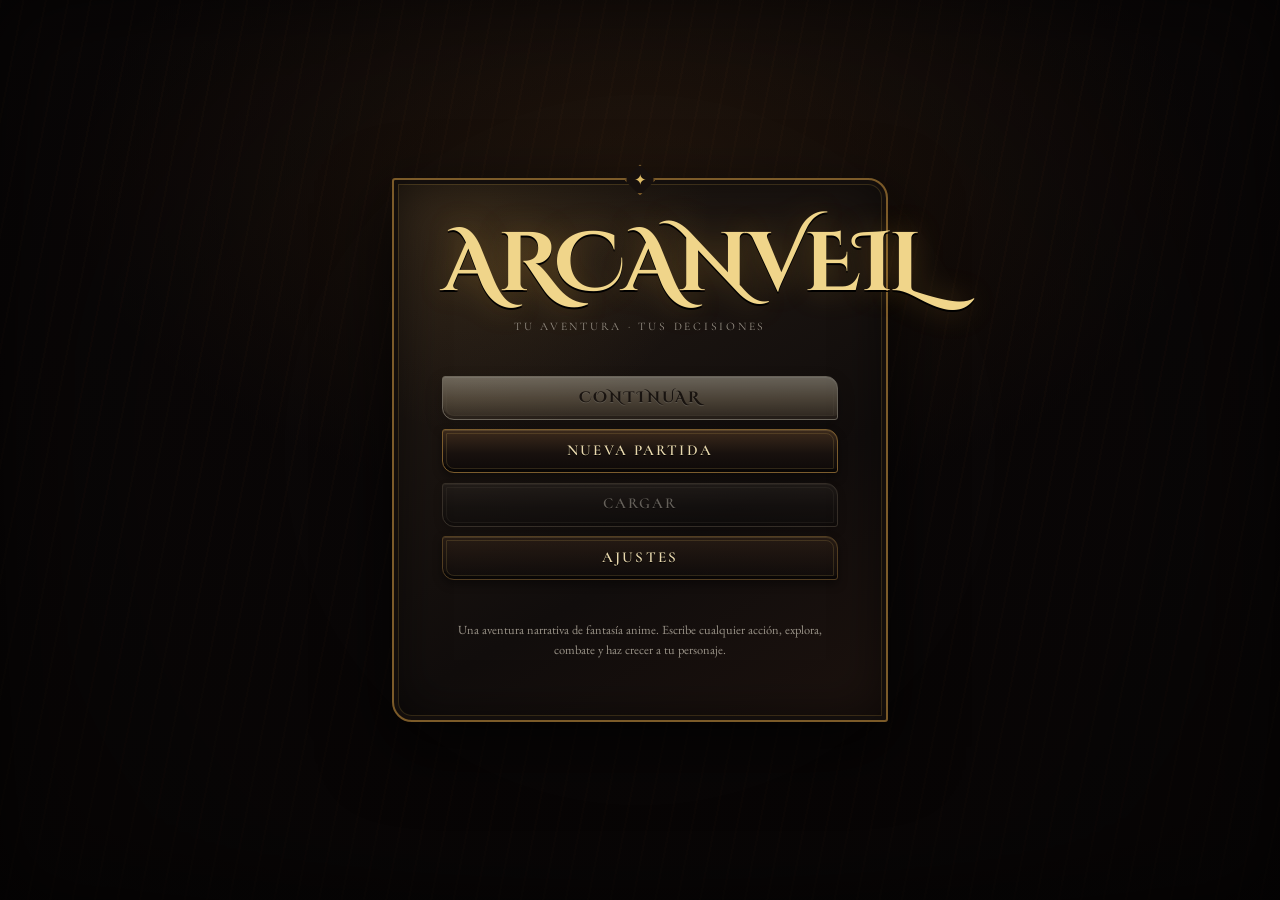
==== app/index.html @ a246872f "El director interno dice su techo al elegir narrador Al elegir narrador, cada opción salía solo con " ====
<!DOCTYPE html>
<html lang="es">
<head>
<meta charset="utf-8">
<meta name="viewport" content="width=device-width, initial-scale=1, viewport-fit=cover">
<meta name="theme-color" content="#17152b">
<meta name="mobile-web-app-capable" content="yes">
<meta name="apple-mobile-web-app-capable" content="yes">
<meta name="apple-mobile-web-app-status-bar-style" content="black-translucent">
<link rel="manifest" href="../manifest.webmanifest">
<link rel="icon" href="../assets/icon.svg" type="image/svg+xml">
<!-- iOS ignora el manifiesto por completo. Sin este archivo, el icono de la
     pantalla de inicio es una captura de la página. -->
<link rel="apple-touch-icon" href="../assets/apple-touch-icon.png">
<meta name="apple-mobile-web-app-title" content="Arcanveil">
<title>ARCANVEIL</title>
<!-- Tipografías libres alojadas localmente: la PWA no depende de una CDN. -->

<style>
/* ═══ tokens ══════════════════════════════════════════════════════════
   Penumbra de taberna: tinta oscura, pergamino cálido, bronce oxidado.
   ═══════════════════════════════════════════════════════════════════════ */
:root{
  --fondo:#11101F;
  --fondo-2:#19172B;
  --fondo-3:#25213D;
  --linea:#413A62;

  --texto:#DED8CB;
  --texto-2:#A29C90;
  --texto-3:#6E6961;
  --titulo:#F2EDE1;

  --bronce:#8F7CFF;
  --bronce-2:#C3B9FF;
  --oro:#FFD166;
  --sal:#FF6F91;
  --aviso:#FFB45E;

  --display:'Fraunces',Georgia,serif;
  --mono:'IBM Plex Mono',ui-monospace,Menlo,monospace;
  --sans:'IBM Plex Sans',system-ui,sans-serif;

  --r:4px;
}

*,*::before,*::after{box-sizing:border-box}

html,body{height:100%}
body{
  margin:0;background:
    repeating-linear-gradient(94deg,rgba(255,255,255,.012) 0 1px,transparent 1px 7px),
    radial-gradient(circle at 82% 6%,rgba(143,124,255,.2),transparent 28rem),
    radial-gradient(circle at 8% 88%,rgba(255,111,145,.12),transparent 25rem),
    var(--fondo);color:var(--texto);
  font-family:var(--sans);font-size:15px;line-height:1.55;
  overflow:hidden;
}

/* La página NUNCA se oculta esperando a que cargue algo: un fallo con el
   cuerpo invisible es una pantalla en blanco sin explicación. Lo que se
   atenúa es el contenido, y sólo hasta que el motor está en marcha. */
.juego,.creacion{opacity:.35;transition:opacity .35s ease}
body.esta-listo .juego,body.esta-listo .creacion{opacity:1}

button{font-family:inherit;cursor:pointer}

/* ═══ botones ═════════════════════════════════════════════════════════ */
.btn{
  font-family:var(--mono);font-size:.78rem;letter-spacing:.03em;
  color:var(--texto);background:var(--fondo-3);
  border:1px solid var(--linea);border-radius:var(--r);
  padding:.6rem 1rem;transition:background .15s,border-color .15s;
}
.btn:hover:not(:disabled){background:#2C313A;border-color:var(--bronce)}
.btn:disabled{opacity:.4;cursor:not-allowed}
.btn--grande{font-size:.9rem;padding:.85rem 1.6rem;background:linear-gradient(135deg,var(--bronce),#6E58DB);color:white;border-color:var(--bronce);font-weight:500;box-shadow:0 8px 28px rgba(143,124,255,.25)}
.btn--grande:hover:not(:disabled){background:var(--bronce-2);border-color:var(--bronce-2)}
.btn--fantasma{background:transparent}
.btn--pequeno{font-size:.7rem;padding:.35rem .7rem}
.btn--peligro{border-color:var(--sal);color:#E5A08C}

:focus-visible{outline:2px solid var(--bronce);outline-offset:2px}

/* ═══ pantallas ═══════════════════════════════════════════════════════ */
[data-pantalla]{height:100dvh;overflow:auto}
[data-pantalla][hidden]{display:none}

/* ── inicio ─────────────────────────────────────────────────────────── */
.inicio{display:grid;place-items:center;text-align:center;padding:2rem}
/* Ajustado para NUEVE letras. Con el tamaño de ARCANUM (siete) el título se
   salía por la derecha al renombrar: en un móvil de 390 px se leía
   «ARCANVEII», con la ele cortada por el borde.
   El `padding-right` cubre el trazo de adorno de la ultima letra, que sobra de
   su caja de texto: `getBoundingClientRect` decia que cabia cuando la tinta ya
   estaba fuera. Si algun dia cambia el nombre, hay que volver a medirlo. */
.inicio__marca{
  font-family:var(--display);font-variation-settings:'SOFT' 0,'WONK' 1,'opsz' 144;
  font-weight:900;font-size:clamp(2rem,13.5vw,5.2rem);line-height:.9;
  letter-spacing:-.03em;color:var(--titulo);margin:0;
  padding-right:.08em;
  text-shadow:0 0 30px rgba(143,124,255,.55),3px 3px 0 rgba(255,111,145,.28);
}
.inicio__lema{
  font-family:var(--mono);font-size:.72rem;letter-spacing:.24em;
  text-transform:uppercase;color:var(--texto-3);margin:.9rem 0 2.5rem;
}
.inicio__acciones{display:flex;flex-direction:column;gap:.7rem;min-width:14rem}
.inicio__pie{
  margin-top:2.5rem;font-size:.78rem;color:var(--texto-3);max-width:26rem;
}

/* ── creación ───────────────────────────────────────────────────────── */
.creacion{max-width:52rem;margin:0 auto;padding:2rem 1.25rem 6rem}
.creacion__titulo{
  font-family:var(--display);font-variation-settings:'SOFT' 30,'WONK' 1,'opsz' 60;
  font-weight:600;font-size:1.8rem;margin:0 0 .3rem;color:var(--titulo);
}
.creacion__nota{color:var(--texto-2);margin:0 0 2rem;font-size:.9rem}
.creacion__titulo::before{content:'✦ ';color:var(--oro);filter:drop-shadow(0 0 8px rgba(255,209,102,.45))}
.creacion::after{content:'D20';position:fixed;right:-.2rem;top:18%;z-index:-1;font:900 clamp(5rem,20vw,10rem)/1 var(--display);color:rgba(195,185,255,.028);transform:rotate(12deg);pointer-events:none}

.campo{margin-bottom:1.75rem}
.campo__eti,.grupo__eti{
  display:block;font-family:var(--mono);font-size:.65rem;letter-spacing:.14em;
  text-transform:uppercase;color:var(--bronce);margin:0 0 .5rem;
}
.campo__entrada{
  width:100%;font-family:var(--display);font-size:1.3rem;
  color:var(--titulo);background:var(--fondo-2);
  border:1px solid var(--linea);border-radius:var(--r);padding:.7rem .9rem;
}
.campo__entrada--retrato{min-height:7rem;resize:vertical;font:1rem/1.5 var(--sans)}
.campo__entrada--lore{min-height:10rem;background:radial-gradient(circle at 15% 0,rgba(205,158,71,.09),transparent 38%),var(--fondo-2)}
.lore-personaje{position:relative;padding:1rem;border:1px solid #654A23;border-radius:3px 15px 3px 15px;background:var(--pergamino);box-shadow:inset 0 0 22px #0007}
.lore-personaje::before{content:'✦ ORIGEN DE LA CRÓNICA';display:block;margin-bottom:.75rem;font:600 .62rem var(--mono);letter-spacing:.15em;color:#C8A255}
.campo__ayuda{margin:.4rem 0 0;color:var(--texto-3);font-size:.73rem}
.retrato-descripcion{margin-top:1.2rem}

/* En escritorio, identidad visual y canon personal se leen de un vistazo.
   El orden DOM no cambia: móvil conserva el formulario vertical natural. */
@media(min-width:900px){
  #creacion-cuerpo{display:grid;grid-template-columns:minmax(22rem,.92fr) minmax(25rem,1.08fr);grid-template-rows:auto auto auto;gap:0 1.5rem;align-items:start}
  #creacion-cuerpo>.campo:first-child{grid-column:2;grid-row:1;margin-bottom:1rem}
  #creacion-cuerpo>.eleccion{grid-column:1;grid-row:1/span 3;display:flex;flex-direction:column;gap:.8rem;padding-right:.25rem}
  #creacion-cuerpo>.retrato-descripcion{grid-column:2;grid-row:2;margin:.1rem 0 1rem}
  #creacion-cuerpo>.lore-personaje{grid-column:2;grid-row:3;margin:0 0 1.4rem}
  #creacion-cuerpo>.eleccion .eleccion__cara{position:relative;width:16rem;height:19.2rem;min-height:0;margin:0 auto}
  #creacion-cuerpo>.eleccion .fichas{grid-template-columns:repeat(2,minmax(0,1fr));gap:.38rem}
  #creacion-cuerpo>.eleccion .ficha{min-height:0;padding:.44rem .6rem}
  #creacion-cuerpo>.eleccion .ficha__nota{font-size:.61rem;line-height:1.2}
  #creacion-cuerpo>.grupo,#creacion-cuerpo>.resumen{grid-column:1/-1}
  .campo__entrada--retrato{min-height:5.4rem}
  .campo__entrada--lore{min-height:7.3rem}
}

.grupo{margin-bottom:1.75rem}
.fichas{display:grid;grid-template-columns:repeat(auto-fill,minmax(11rem,1fr));gap:.5rem}
.ficha{
  text-align:left;padding:.6rem .75rem;
  background:var(--fondo-2);border:1px solid var(--linea);
  border-radius:var(--r);color:var(--texto-2);
  display:flex;flex-direction:column;gap:.15rem;
}
.ficha:hover{border-color:var(--bronce);color:var(--texto)}
.ficha.es-elegida{border-color:var(--bronce);background:#1F2620;color:var(--texto)}
.ficha__nombre{font-family:var(--mono);font-size:.8rem;color:var(--titulo)}
.ficha.es-elegida .ficha__nombre{color:var(--bronce-2)}
.ficha__nota{font-size:.68rem;line-height:1.35;color:var(--texto-3)}

.resumen{
  position:relative;padding:1rem 1.15rem;background:linear-gradient(135deg,rgba(37,33,61,.96),rgba(25,23,43,.96));
  border-left:3px solid var(--bronce);border-radius:var(--r);
}
.resumen::before{content:'◆ HOJA DE PERSONAJE';display:block;margin-bottom:.65rem;font:.62rem var(--mono);letter-spacing:.13em;color:var(--oro)}
.resumen__linea{margin:0 0 .5rem;font-size:.88rem;color:var(--texto-2)}
.resumen__linea--tenue{margin:0;font-size:.78rem;color:var(--texto-3)}

.creacion__pie{
  position:fixed;left:0;right:0;bottom:0;
  display:flex;gap:.6rem;justify-content:center;
  padding:1rem;background:linear-gradient(transparent,var(--fondo) 40%);
}

/* ═══ juego ═══════════════════════════════════════════════════════════ */
.juego{display:grid;grid-template-rows:auto 1fr auto;height:100dvh;overflow:hidden}

/* Los elementos de una rejilla traen `min-width:auto`, que es un suelo igual
   al ancho mínimo de su contenido. El carrusel de acciones del pie no envuelve
   (`flex-wrap:nowrap`), así que ese suelo valía la SUMA de todas las tarjetas:
   ~1264 px. Y como el suelo de un hijo agranda la columna, arrastraba la
   pantalla entera, que luego `overflow:hidden` recortaba. En el móvil el texto
   narrativo salía cortado a media frase.
   Con `min-width:0` el pie puede encogerse y el carrusel hace lo que ya sabía
   hacer: desplazarse en horizontal con su propio `overflow-x:auto`. */
.juego > .cab,
.juego > .tablero,
.juego > .pie{min-width:0}

.cab{
  display:flex;justify-content:space-between;align-items:center;gap:1rem;
  padding:calc(.6rem + env(safe-area-inset-top)) 1rem .6rem;border-bottom:1px solid var(--linea);background:rgba(25,23,43,.92);backdrop-filter:blur(12px);
}
.cab__info{display:flex;gap:.5rem;flex-wrap:wrap;font-family:var(--mono);font-size:.7rem;color:var(--texto-2)}
.cab__lugar{color:var(--titulo)}
.cab__sep{color:var(--texto-3)}

.tablero{
  display:grid;grid-template-columns:minmax(0,1fr) 17rem;
  gap:1px;background:var(--linea);overflow:hidden;
}
@media(max-width:800px){
  .tablero{grid-template-columns:1fr;grid-template-rows:1fr auto}
  .lateral{max-height:14rem}
  /* En estrecho el grupo va en su pestaña: bajo el personaje no cabe. */
  #grupo-pj{display:none}
}
@media(max-width:560px){
  .escena{max-height:28vh}
  .bitacora{padding:1rem .85rem}
  .lateral{max-height:11rem;padding:.65rem}
  .pie{padding-left:max(.7rem,env(safe-area-inset-left));padding-right:max(.7rem,env(safe-area-inset-right));padding-bottom:max(.7rem,env(safe-area-inset-bottom))}
  .entrada{font-size:16px}
  .combate{padding:max(1rem,env(safe-area-inset-top)) .8rem max(1rem,env(safe-area-inset-bottom))}
}

/* ── bitácora ───────────────────────────────────────────────────────── */
.centro{display:flex;flex-direction:column;background:var(--fondo);overflow:hidden}
.bitacora{flex:1;overflow-y:auto;padding:1.5rem 1.25rem;scroll-behavior:smooth}

.linea{margin:0 0 .9rem;max-width:38rem}
.linea--dm{
  font-family:var(--display);font-variation-settings:'SOFT' 40,'WONK' 0,'opsz' 20;
  font-size:1.02rem;line-height:1.65;color:var(--texto);
}
.linea--jugador{
  font-family:var(--mono);font-size:.82rem;color:var(--bronce-2);
  padding-left:.9rem;border-left:2px solid var(--bronce);
}
.linea--sistema{font-size:.82rem;color:var(--texto-3);font-style:italic}
.linea--combate{font-family:var(--mono);font-size:.78rem;color:var(--texto-2)}

.tirada{
  display:inline-flex;align-items:baseline;gap:.55rem;flex-wrap:wrap;
  font-family:var(--mono);font-size:.68rem;
  padding:.25rem .6rem;margin:0 0 .9rem;border-radius:var(--r);
  background:var(--fondo-2);border:1px solid var(--linea);
}
.tirada__dado{color:var(--titulo)}.tirada__dado::before{content:'◆ ';color:var(--oro)}
.tirada__cuenta{color:var(--texto-3)}
.tirada__veredicto{font-weight:500;letter-spacing:.06em;text-transform:uppercase}
.tirada__hab{color:var(--texto-3)}
.tirada--exito,.tirada--critico{border-color:var(--bronce)}
.tirada--exito .tirada__veredicto,.tirada--critico .tirada__veredicto{color:var(--bronce-2)}
.tirada--fracaso,.tirada--pifia{border-color:var(--sal)}
.tirada--fracaso .tirada__veredicto,.tirada--pifia .tirada__veredicto{color:#E5A08C}

/* ── lateral ────────────────────────────────────────────────────────── */
.lateral{background:var(--fondo-2);overflow-y:auto;padding:1rem}
.lateral__cuerpo{margin-top:.75rem}

.ficha-pj{display:flex;justify-content:space-between;align-items:baseline;margin-bottom:.9rem}
.ficha-pj__nombre{font-family:var(--display);font-size:1.15rem;color:var(--titulo)}
.ficha-pj__clase{font-family:var(--mono);font-size:.68rem;color:var(--texto-3)}

.barra-caja{margin-bottom:.55rem}
.barra-caja__fila{
  display:flex;justify-content:space-between;
  font-family:var(--mono);font-size:.65rem;color:var(--texto-2);margin-bottom:.15rem;
}
.barra-caja__cifra{color:var(--texto-3)}
.barra{height:4px;background:#2A2E35;border-radius:2px;overflow:hidden}
.barra__relleno{height:100%;transition:width .3s ease;background:var(--bronce)}
.barra__relleno--vida{background:var(--sal)}
.barra__relleno--mana{background:#5E7C9E}
.barra__relleno--hambre{background:var(--aviso)}
.barra__relleno--sed{background:#5E9E9A}
.barra__relleno--fatiga{background:#8A7E9E}
.barra__relleno--enemigo{background:var(--sal)}

.oro{
  display:flex;justify-content:space-between;
  font-family:var(--mono);font-size:.72rem;
  padding:.5rem 0;margin-top:.4rem;border-top:1px solid var(--linea);
}
.oro__cifra{color:var(--oro)}

.etiquetas{display:flex;flex-wrap:wrap;gap:.3rem;margin-top:.5rem}
.etiqueta{font-family:var(--mono);font-size:.62rem;padding:.1rem .4rem;border-radius:var(--r);background:var(--fondo-3)}
.etiqueta--mal{color:#E5A08C}

.pestanas{display:flex;gap:.25rem;border-bottom:1px solid var(--linea);padding-bottom:.5rem}
.pestana{
  font-family:var(--mono);font-size:.66rem;letter-spacing:.05em;
  background:none;border:none;color:var(--texto-3);padding:.25rem .45rem;border-radius:var(--r);
}
.pestana:hover{color:var(--texto)}
.pestana.es-activa{color:var(--bronce-2);background:var(--fondo-3)}

.vacio{font-size:.8rem;color:var(--texto-3);font-style:italic;margin:.5rem 0}
.sub-eti{font-family:var(--mono);font-size:.62rem;letter-spacing:.12em;text-transform:uppercase;color:var(--texto-3);margin:.8rem 0 .4rem}
.lugar-actual{font-family:var(--display);font-size:1.05rem;color:var(--titulo);margin:0 0 .3rem}

.objeto,.destino{
  display:flex;justify-content:space-between;align-items:center;gap:.5rem;
  width:100%;text-align:left;padding:.45rem .6rem;margin-bottom:.25rem;
  background:var(--fondo-3);border:1px solid transparent;border-radius:var(--r);
  color:var(--texto);font-size:.8rem;
}
.objeto:hover,.destino:hover{border-color:var(--bronce)}
.objeto.es-equipado{border-color:var(--bronce)}
.objeto__cant,.destino__dato{font-family:var(--mono);font-size:.68rem;color:var(--texto-3)}
.objeto__marca{font-family:var(--mono);font-size:.6rem;color:var(--bronce-2)}
.destino__dato.es-aviso{color:var(--aviso)}
.destino__dato.es-peligro{color:var(--sal)}

.mision{padding:.6rem .7rem;margin-bottom:.5rem;background:var(--fondo-3);border-radius:var(--r);border-left:2px solid var(--linea)}
.mision--oferta{border-left-color:var(--oro)}
.mision__titulo{font-size:.85rem;color:var(--titulo);margin:0 0 .25rem}
.mision__texto{font-size:.72rem;color:var(--texto-2);margin:0 0 .5rem}
.mision__obj{font-family:var(--mono);font-size:.68rem;color:var(--texto-2);margin:0 0 .15rem}
.mision__obj.es-hecho{color:var(--texto-3);text-decoration:line-through}

.persona{padding:.55rem .65rem;margin-bottom:.4rem;background:var(--fondo-3);border-radius:var(--r)}
.persona__nombre{font-size:.85rem;color:var(--titulo);margin:0}
.persona__rol{font-family:var(--mono);font-size:.66rem;color:var(--texto-3);margin:0 0 .4rem}

/* ── pie: opciones y entrada ────────────────────────────────────────── */
.pie{border-top:1px solid var(--linea);background:var(--fondo-2);padding:.7rem 1rem}

.opciones{display:flex;flex-wrap:wrap;gap:.4rem;margin-bottom:.6rem}
.opcion{
  font-family:var(--mono);font-size:.72rem;
  padding:.35rem .65rem;background:var(--fondo-3);
  border:1px solid var(--linea);border-radius:var(--r);color:var(--texto-2);
}
.opcion:hover{border-color:var(--bronce);color:var(--texto)}

.entrada-fila{display:flex;gap:.5rem;align-items:center}
.entrada{
  flex:1;font-family:var(--sans);font-size:.95rem;
  color:var(--texto);background:var(--fondo);
  border:1px solid var(--linea);border-radius:var(--r);padding:.65rem .85rem;
}
.entrada:focus{border-color:var(--bronce);outline:none}
.entrada:disabled{opacity:.5}

.pensando{
  font-family:var(--mono);font-size:.68rem;color:var(--texto-3);
  margin:.4rem 0 0;
}
.pensando[hidden]{display:none}

/* ═══ arte ════════════════════════════════════════════════════════════
   Todo el arte lo genera src/art/ como SVG. Los contenedores fijan la
   proporción y recortan; el SVG se estira dentro con `slice`, así que
   nunca se deforma ni deja bandas.
   ═══════════════════════════════════════════════════════════════════════ */
.arte{display:block;width:100%;height:100%}
.arte--imagen{object-fit:cover}
/* El retrato generado viene más alto que el marco: se ancla arriba para que
   lo que se pierda sea la banda inferior, donde el servicio pone su marca. */
.arte--ia{object-position:50% 0}
/* En el panel lateral NO se ancla arriba del todo.
   El marco es más apaisado que la imagen —lo aplasta `max-height`— así que con
   el anclaje a cero solo se veía desde el pelo hasta la nariz: la frente contra
   el borde curvo y la cara cortada a la mitad. Bajarlo un 18 % recoloca los
   ojos en su sitio y sigue dejando fuera la banda de marca de agua de abajo. */
.retrato-pj>.arte--ia,.tarjeta-pj__cara>.arte--ia{object-position:50% 18%}
/* Cada marco es un contexto aislado: ningún retrato cargado tarde puede
   escapar del recorte ni quedar flotando encima de la siguiente elección. */
.eleccion__cara,.retrato-pj,.combate__criatura,.escena__lienzo{isolation:isolate;contain:paint}
.eleccion__cara>.arte,.retrato-pj>.arte,.combate__criatura>.arte,.escena__lienzo>.arte{position:absolute;inset:0;z-index:0}
.eleccion__cara>.arte--imagen,.retrato-pj>.arte--imagen,.combate__criatura>.arte--imagen{z-index:1}
.escena__lienzo>.arte--imagen{z-index:0}.escena__lienzo>.arte--atmosfera{z-index:1;pointer-events:none}

/* ── escena: la cabecera ilustrada del lugar ────────────────────────── */
.escena{
  position:relative;flex:0 0 auto;
  height:clamp(140px,24vh,240px);overflow:hidden;
  border-bottom:1px solid var(--linea);background:var(--fondo-2);
}
.escena__lienzo{position:absolute;inset:0}
.escena__rotulo{
  position:absolute;left:0;right:0;bottom:0;
  display:flex;align-items:baseline;gap:.5rem;flex-wrap:wrap;
  padding:1.4rem 1.25rem .7rem;
  background:linear-gradient(transparent,rgb(10 12 16 / .88));
}
.escena__lugar{
  font-family:var(--display);font-size:1.4rem;line-height:1.1;color:var(--titulo);
  font-variation-settings:'SOFT' 30,'WONK' 1,'opsz' 60;
}
.escena__dato{font-family:var(--mono);font-size:.68rem;color:var(--texto-2)}
.escena__sep{font-family:var(--mono);font-size:.68rem;color:var(--texto-3)}
.escena{transition:height .25s ease}
.escena--plegada{height:48px}
.escena--plegada .escena__lienzo{opacity:.35}
.escena--plegada .escena__rotulo{padding:.6rem 1rem;background:rgb(10 12 16 / .78)}
.escena--plegada .escena__lugar{font-size:1rem}
.escena__plegar{margin-left:auto;align-self:center;min-height:0;padding:.15rem .55rem;border:1px solid var(--linea);border-radius:var(--r);background:rgb(10 12 16 / .55);color:var(--texto-2);font-size:.8rem;cursor:pointer}
.escena__plegar:focus-visible{outline:2px solid var(--bronce-2,#D8AD50);outline-offset:2px}
/* La cabecera es una franja muy apaisada y `cover` deja una banda horizontal
   de la imagen: arriba del todo solo había cielo. Un poco por debajo del
   centro caen el horizonte y el suelo, que es donde está la escena. */
.escena__lienzo>.arte--escena-ia{position:absolute;inset:0;width:100%;height:100%;object-fit:cover;object-position:center 62%}
.linea--escena{margin:.8rem 0;display:flex;flex-direction:column;align-items:flex-start;gap:.3rem}
.escena-miniatura{padding:0;border:1px solid var(--linea);border-radius:var(--r);overflow:hidden;cursor:zoom-in;background:none;max-width:min(320px,100%)}
.escena-miniatura img{display:block;width:100%;height:auto;aspect-ratio:1024/560;object-fit:cover;object-position:center top}
.linea--escena figcaption{font:.7rem var(--mono);color:var(--texto-3)}
.visor{max-width:min(92vw,1100px);padding:.75rem}
.visor__img{display:block;width:100%;max-height:78vh;object-fit:contain;border-radius:var(--r)}
.visor__pie{margin:.5rem 0 0;font:.75rem var(--mono);color:var(--texto-2);text-align:center}

/* ── retrato en el panel de personaje ───────────────────────────────── */
.retrato-pj{
  position:relative;
  /* El tope de alto sigue existiendo porque el lateral reparte su altura con
     la ficha y las barras, pero 10rem lo apretaba demasiado: a 227 px de ancho
     el marco quedaba en 227x160, mas apaisado que un retrato, y el recorte de
     `cover` se comia la cara entera en vez de la banda de marca de agua. Con
     14rem el marco es casi cuadrado y, junto al anclaje al 18 % de mas abajo,
     se ve la cara y los hombros. */
  width:100%;aspect-ratio:5/6;max-height:14rem;overflow:hidden;
  border:1px solid var(--linea);border-radius:var(--r);
  background:var(--fondo-3);margin-bottom:.8rem;
}

/* ── retrato en la creación ─────────────────────────────────────────── */
.eleccion{display:grid;grid-template-columns:11rem minmax(0,1fr);gap:1.4rem;align-items:start}
.eleccion__cara{
  position:sticky;top:1rem;
  width:100%;aspect-ratio:5/6;overflow:hidden;
  border:1px solid var(--linea);border-radius:var(--r);background:var(--fondo-2);
}
@media(max-width:640px){
  .eleccion{grid-template-columns:1fr}
  .eleccion__cara{position:static;max-width:13rem;margin:0 auto}
}

/* ── criatura en combate ────────────────────────────────────────────── */
/* Cuadrada. El lienzo de criatura es 1:1 y con `slice` un hueco apaisado
   recortaba la franja de cielo que hay sobre el bicho: marco lleno, bicho
   fuera. Al lado va su nombre, como una ficha de rival. */
.combate__rival{display:flex;gap:.8rem;align-items:center;margin-bottom:.8rem}
.combate__criatura{
  flex:0 0 auto;width:5.5rem;height:5.5rem;overflow:hidden;
  border:1px solid var(--linea);border-radius:var(--r);
}
.combate__quien{display:flex;flex-direction:column;gap:.15rem;min-width:0}
.combate__nombre{font-family:var(--display);font-size:1.05rem;color:var(--titulo)}
.combate__rasgo{font-family:var(--mono);font-size:.66rem;color:var(--texto-3)}
.grupo{margin-top:1rem}
.grupo__miembro{display:grid;grid-template-columns:3.2rem 1fr;gap:.6rem;align-items:center;padding:.5rem 0;border-top:1px solid var(--linea)}
.grupo__miembro.es-herido{opacity:.7}
.grupo__cara{width:3.2rem;height:3.2rem;border-radius:50%;overflow:hidden;background:var(--fondo-3)}
.grupo__cara .arte{width:100%;height:100%;object-fit:cover}
.grupo__datos{display:flex;flex-direction:column;gap:.1rem;min-width:0}
.grupo__nombre{font-size:.92rem;color:var(--texto)}
.grupo__rol,.grupo__ataque{font-size:.74rem;color:var(--texto-2);overflow-wrap:anywhere}
.grupo__vida{font:.7rem var(--mono);color:var(--bronce-2,#D8AD50)}
.grupo__miembro.es-herido .grupo__vida{color:#d77}
.combate__habilidades{display:block;margin-top:.2rem;font-size:.78rem;line-height:1.35;color:var(--texto-2)}

/* ── combate ────────────────────────────────────────────────────────── */
.combate{
  position:fixed;left:50%;bottom:6.5rem;transform:translateX(-50%);
  width:min(30rem,calc(100vw - 2rem));z-index:40;
  padding:1rem;background:var(--fondo-3);
  border:1px solid var(--sal);border-radius:var(--r);
  box-shadow:0 12px 40px rgb(0 0 0 / .6);
}
.combate[hidden]{display:none}
.combate__eti{
  font-family:var(--mono);font-size:.65rem;letter-spacing:.14em;
  text-transform:uppercase;color:var(--sal);margin:0 0 .7rem;
}
.combate__lista{margin-bottom:.8rem}
.luchador{margin-bottom:.5rem}
.luchador.es-caido{opacity:.35}
.luchador__fila{display:flex;justify-content:space-between;font-size:.78rem;margin-bottom:.2rem}
.luchador__cond{font-family:var(--mono);font-size:.66rem;color:var(--texto-3)}
.combate__acciones{display:flex;gap:.4rem}
.combate__acciones .btn{flex:1}
.combate__espera{font-family:var(--mono);font-size:.7rem;color:var(--texto-3);text-align:center;margin:0}

/* ── avisos ─────────────────────────────────────────────────────────── */
.avisos{position:fixed;top:1rem;right:1rem;z-index:60;display:grid;gap:.4rem;max-width:18rem}
.aviso{
  font-size:.8rem;padding:.55rem .8rem;border-radius:var(--r);
  background:var(--fondo-3);border:1px solid var(--linea);
  animation:entrar .25s ease both;
}
.aviso--exito{border-color:var(--bronce);color:var(--bronce-2)}
.aviso--aviso{border-color:var(--aviso);color:#DCB177}
.aviso--error{border-color:var(--sal);color:#E5A08C}
@keyframes entrar{from{opacity:0;transform:translateX(1rem)}}

/* ── fallos ─────────────────────────────────────────────────────────── */
.arranque{
  position:fixed;inset:0;display:grid;place-items:center;text-align:center;
  background:var(--fondo);z-index:80;
}
/* El rótulo lleva estilos EN LÍNEA para verse antes de que cargue nada, y una
   declaración en línea gana a la hoja: sin `!important` aquí, poner `hidden`
   no lo oculta y el rótulo se queda tapando el juego para siempre. */
.arranque[hidden]{display:none!important}
.arranque__marca{
  font-family:var(--display);font-variation-settings:'SOFT' 0,'WONK' 1,'opsz' 144;
  font-weight:900;font-size:clamp(2.5rem,10vw,4.5rem);letter-spacing:-.03em;
  color:var(--titulo);margin:0;
}
.arranque__texto{font-family:var(--mono);font-size:.75rem;color:var(--texto-3);margin:.8rem 0 0}
.arranque__texto.es-fallo{color:#E5A08C;max-width:32rem;padding:0 1.5rem;line-height:1.6}

.fallos{
  position:fixed;top:0;left:0;right:0;z-index:99;
  padding:.8rem 1rem;background:#2A1512;border-bottom:1px solid var(--sal);
  max-height:40vh;overflow:auto;
}
.fallos__titulo{font-family:var(--mono);font-size:.7rem;letter-spacing:.1em;text-transform:uppercase;color:var(--sal);margin:0 0 .4rem}
.fallos__linea{font-family:var(--mono);font-size:.68rem;white-space:pre-wrap;color:var(--texto-2);margin:0 0 .4rem}

@media(prefers-reduced-motion:reduce){
  *{animation-duration:.01ms!important;transition-duration:.01ms!important}
  body{opacity:1}
}

/* ═══ tipografía local y chrome de libro de campaña ═══════════════════ */
@font-face{font-family:ArcCinzel;src:url('../assets/fonts/cinzel-decorative-400.ttf') format('truetype');font-weight:400;font-display:swap}
@font-face{font-family:ArcCinzel;src:url('../assets/fonts/cinzel-decorative-700.ttf') format('truetype');font-weight:700;font-display:swap}
@font-face{font-family:ArcCormorant;src:url('../assets/fonts/cormorant-sc-400.ttf') format('truetype');font-weight:400;font-display:swap}
@font-face{font-family:ArcCormorant;src:url('../assets/fonts/cormorant-sc-600.ttf') format('truetype');font-weight:600;font-display:swap}
@font-face{font-family:ArcGaramond;src:url('../assets/fonts/eb-garamond-400.ttf') format('truetype');font-weight:400;font-display:swap}
@font-face{font-family:ArcGaramond;src:url('../assets/fonts/eb-garamond-600.ttf') format('truetype');font-weight:600;font-display:swap}
:root{
  --display:ArcCinzel,Georgia,serif;--sans:ArcGaramond,Georgia,serif;--mono:ArcCormorant,Georgia,serif;
  --madera:repeating-linear-gradient(96deg,rgba(112,60,25,.11) 0 2px,transparent 2px 20px),linear-gradient(145deg,#26150f,#100b0c 52%,#2b170e);
  --pergamino:radial-gradient(circle at 18% 5%,rgba(209,161,76,.11),transparent 35%),linear-gradient(150deg,#251c15,#110d0c 64%,#1c120e);
  --oro:#C8A255;--oro-claro:#F0D58A;--oro-oscuro:#654419;
}
body{background:radial-gradient(circle at 50% 8%,#302019 0,#100b0d 42%,#070608 100%)}
body::after{content:'';position:fixed;inset:0;pointer-events:none;z-index:999;background:radial-gradient(circle at center,transparent 45%,rgba(0,0,0,.28));box-shadow:inset 0 0 75px rgba(0,0,0,.42)}

body::before{content:'';position:fixed;inset:-20%;z-index:-1;pointer-events:none;background:radial-gradient(circle at 18% 26%,rgba(208,157,57,.12) 0 2px,transparent 3px),radial-gradient(circle at 72% 18%,rgba(143,124,255,.1) 0 1.5px,transparent 2.5px),radial-gradient(circle at 44% 78%,rgba(255,111,145,.08) 0 1px,transparent 2px);background-size:170px 190px,230px 210px,190px 260px;animation:polvoArcano 24s linear infinite}
@keyframes polvoArcano{to{transform:translate3d(5%,-7%,0) rotate(2deg)}}
.btn{position:relative;min-height:43px;padding:.65rem 1.15rem;font-family:var(--mono);font-size:.82rem;font-weight:600;letter-spacing:.075em;text-transform:uppercase;color:#E9D9AE;background:linear-gradient(180deg,#3C2A1B,#18110E 56%,#0D0908);border:1px solid #7B5C2D;border-radius:3px 12px 3px 12px;box-shadow:inset 0 1px rgba(255,228,151,.14),inset 0 -3px rgba(0,0,0,.45),0 4px 10px rgba(0,0,0,.42);text-shadow:0 1px #000}
.btn::after,.opcion::after{content:'';position:absolute;inset:3px;border:1px solid rgba(234,197,101,.15);border-radius:1px 8px 1px 8px;pointer-events:none}
.btn:hover:not(:disabled){transform:translateY(-2px);background:linear-gradient(180deg,#4A341F,#1E1510 56%,#0D0908);border-color:#C19A4A;box-shadow:0 0 17px rgba(200,159,68,.18),0 7px 14px rgba(0,0,0,.55)}
.btn--grande{font-family:var(--display);font-weight:700;color:#251407;background:linear-gradient(180deg,#F3DC98,#B88B37 52%,#694414);border-color:#F0D993;box-shadow:inset 0 1px #FFF5C1,inset 0 -3px #50300E,0 7px 18px rgba(0,0,0,.55);text-shadow:0 1px rgba(255,244,191,.5)}
.btn--grande:hover:not(:disabled){background:linear-gradient(180deg,#FFE9A7,#C59C44 55%,#75501C);border-color:#FFF0B7}
.btn--fantasma{background:linear-gradient(180deg,rgba(48,33,23,.65),rgba(11,8,8,.55));border-color:#523D21}
.pantalla--inicio,.pantalla--creacion{background:linear-gradient(rgba(6,4,5,.35),rgba(6,4,4,.74)),radial-gradient(ellipse 70% 58% at 50% 20%,rgba(123,77,31,.28),transparent 64%),repeating-linear-gradient(101deg,rgba(119,66,27,.07) 0 2px,transparent 2px 22px),#0d0909}
.inicio__contenido,.creacion__contenido{position:relative;padding:clamp(1.4rem,5vw,3rem);background:var(--pergamino);border:2px solid #7C5B29;border-radius:3px 20px 3px 20px;box-shadow:inset 0 0 0 4px #130E0C,inset 0 0 0 5px rgba(218,176,79,.18),inset 0 0 50px rgba(0,0,0,.6),0 25px 70px rgba(0,0,0,.72)}
.inicio__contenido::before,.creacion__contenido::before{content:'✦';position:absolute;left:50%;top:-16px;transform:translateX(-50%);width:31px;height:31px;display:grid;place-items:center;color:#E0BD68;background:#17100D;border:2px solid #795929;clip-path:polygon(50% 0,100% 50%,50% 100%,0 50%)}
.logo,.arranque__logo{color:var(--oro-claro);text-shadow:0 2px #000,0 0 30px rgba(208,157,57,.32)}
.fichas{gap:.7rem}.ficha{position:relative;padding:.9rem;background:linear-gradient(145deg,#342418,#100C0B 72%);border:1px solid #674B22;border-radius:2px 13px 2px 13px;box-shadow:inset 0 0 0 2px rgba(0,0,0,.25),0 5px 11px rgba(0,0,0,.38)}
.ficha::after{content:'';position:absolute;inset:4px;border:1px solid rgba(218,180,87,.09);border-radius:1px 9px 1px 9px;pointer-events:none}.ficha:hover{border-color:#B48B42;transform:translateY(-4px);box-shadow:0 10px 22px rgba(0,0,0,.56),0 0 15px rgba(198,149,57,.13)}.ficha.es-elegida{border-color:#D6AD55;background:linear-gradient(145deg,#4A331B,#17100E 70%);box-shadow:inset 3px 0 #D6AD55,0 0 17px rgba(204,158,66,.16)}
.cab{background:var(--madera);border-bottom:2px solid #795827;box-shadow:inset 0 -3px rgba(10,6,5,.65),0 7px 22px rgba(0,0,0,.48)}
.cab::after{content:'◆';position:absolute;left:50%;bottom:-9px;transform:translateX(-50%) rotate(45deg);width:15px;height:15px;display:grid;place-items:center;overflow:hidden;color:#E4C675;background:#17100D;border:1px solid #8E6B30;font-size:8px}
.juego{background:radial-gradient(circle at 50% 0,rgba(121,76,34,.11),transparent 48%)}
.panel,.modal__panel{position:relative;background:var(--pergamino);border:2px solid #654A23;border-radius:3px 15px 3px 15px;box-shadow:inset 0 0 0 1px rgba(232,193,102,.09),inset 0 0 24px rgba(0,0,0,.44),0 10px 27px rgba(0,0,0,.48)}
.panel::before,.modal__panel::before{content:'';position:absolute;inset:5px;pointer-events:none;border-top:1px solid rgba(210,171,77,.3);border-left:1px solid rgba(210,171,77,.2);border-radius:1px 10px 1px 10px}
.panel__titulo,.modal__cab{font-family:var(--display);letter-spacing:.08em;color:#EDD58C;text-shadow:0 2px #000;background:linear-gradient(90deg,#1B110C,#493119 50%,#1B110C);border-bottom:1px solid #80602D}
.panel__titulo::before,.modal__cab h2::before{content:'❖';margin-right:.5rem;color:#C09A48}
.ficha-pj{padding:.7rem;background:linear-gradient(145deg,#2C2018,#100C0B 72%);border:1px solid #72552A;border-radius:2px 13px 2px 13px;box-shadow:inset 0 0 14px rgba(0,0,0,.5),0 4px 12px rgba(0,0,0,.3)}
.ficha-pj__nombre,.lugar-actual,.combate__nombre{color:#F0D995;text-shadow:0 1px #000}
.barra{height:7px;background:#080707;border:1px solid #594222;border-radius:5px;box-shadow:inset 0 2px 5px #000}.barra__relleno{box-shadow:inset 0 1px rgba(255,255,255,.22),0 0 7px rgba(206,152,60,.22)}
.etiqueta,.sub-eti{font-family:var(--mono);letter-spacing:.09em;color:#BDA467}.etiqueta{background:#140F0D;border:1px solid #5B4322;border-radius:3px 8px 3px 8px}
.objeto,.destino,.mision,.persona,.luchador{background:linear-gradient(145deg,rgba(58,40,26,.76),rgba(14,11,10,.92));border:1px solid #5D4421;border-radius:2px 10px 2px 10px;box-shadow:inset 0 1px rgba(255,226,149,.05),0 3px 7px rgba(0,0,0,.32)}
.opciones{display:flex;flex-wrap:nowrap;gap:.55rem;padding:.25rem .15rem .45rem;overflow-x:auto;scroll-snap-type:x proximity}.opcion{position:relative;flex:0 0 auto;min-height:49px;max-width:min(78vw,22rem);padding:.68rem .95rem .68rem .8rem;white-space:normal;text-align:left;scroll-snap-align:start;font-family:var(--mono);font-size:.8rem;font-weight:600;letter-spacing:.035em;color:#EADCB1;background:linear-gradient(145deg,#3B291A,#17100E 55%,#0C0908);border:1px solid #81602D;border-left-width:3px;border-radius:2px 12px 2px 12px;box-shadow:inset 0 1px rgba(255,226,149,.1),inset 0 -3px rgba(0,0,0,.33),0 4px 8px rgba(0,0,0,.43)}.opcion::before{content:'✦';display:inline-grid;place-items:center;width:21px;height:21px;margin-right:.45rem;color:#E2BD63;background:#100C0B;border:1px solid #79602D;border-radius:50%;font-size:.57rem}.opcion:hover{transform:translateY(-3px);background:linear-gradient(145deg,#4C351D,#1E1510 60%,#0D0908);box-shadow:0 0 17px rgba(204,158,66,.18),0 7px 13px rgba(0,0,0,.53)}
.accion{position:relative;background:var(--madera);border-top:2px solid #795727;box-shadow:inset 0 3px rgba(10,6,5,.7),0 -8px 24px rgba(0,0,0,.46)}.accion::before{content:'ELIGE TU DESTINO';position:absolute;left:50%;top:-15px;transform:translateX(-50%);padding:3px 18px;white-space:nowrap;font:600 .62rem/1 var(--mono);letter-spacing:.2em;color:#BDA566;background:#120D0B;border:1px solid #6F5125;border-radius:10px 10px 0 0}.accion__fila{padding:4px;background:rgba(4,3,4,.48);border:1px solid rgba(151,112,50,.5);border-radius:4px 13px 4px 13px}.accion__entrada{min-height:48px;font-family:var(--sans);font-size:1rem;background:radial-gradient(circle at 15% 0,rgba(204,157,81,.08),transparent 40%),#0B0909;border:1px solid #664A24;border-radius:3px 10px 3px 10px;box-shadow:inset 0 3px 10px rgba(0,0,0,.65)}
.escena{border:2px solid #6E5127;border-radius:2px 15px 2px 15px;box-shadow:inset 0 0 0 1px rgba(235,196,101,.13),0 9px 25px rgba(0,0,0,.52)}.escena__pie{background:linear-gradient(90deg,rgba(20,12,8,.94),rgba(49,30,15,.87),rgba(20,12,8,.94));border-top:1px solid #80602D}.escena__titulo{font-family:var(--display);color:#F0D58A;text-shadow:0 2px #000}
.linea--narrador{font-family:var(--sans);font-size:1.04rem;line-height:1.68;color:#E4D9C1;text-shadow:0 1px #000}.linea--narrador::first-letter{font-family:var(--display);font-size:2.1em;line-height:.75;color:#D8AD50;text-shadow:0 1px #000,0 0 7px rgba(218,171,70,.3)}
.modal{background:radial-gradient(circle at center,rgba(46,29,18,.24),rgba(0,0,0,.9));backdrop-filter:blur(7px) saturate(.75)}.modal__panel{border-color:#89662F;border-radius:3px 18px 3px 18px;box-shadow:inset 0 0 0 3px #17100E,inset 0 0 0 4px rgba(215,177,83,.2),inset 0 0 35px rgba(0,0,0,.58),0 22px 60px rgba(0,0,0,.75)}
@media(max-width:760px){.juego{padding:.3rem}.panel{border-radius:2px 10px 2px 10px}.accion{padding:.72rem .5rem max(.6rem,env(safe-area-inset-bottom))}.opcion{min-width:min(74vw,18rem)}.inicio__contenido,.creacion__contenido{padding:1.25rem .8rem;border-radius:2px 13px 2px 13px}.modal__panel{border-radius:2px 12px 2px 12px}.logo{font-size:clamp(2rem,12vw,3.3rem)}}

</style>
<!-- Estética original de fantasía anime. No usa personajes ni activos de otras obras. -->
<style>
.combate__libre{display:flex;gap:.55rem;width:min(34rem,100%);margin:.85rem auto .2rem}
.combate__libre .entrada{flex:1;min-width:0}
.combate__ayuda{text-align:center;color:var(--texto-3);font-size:.72rem;margin:.25rem 0 .75rem}
.escena{position:relative;box-shadow:inset 0 -40px 55px rgba(17,16,31,.45)}
.ficha.es-elegida{background:linear-gradient(135deg,rgba(143,124,255,.16),rgba(255,111,145,.08));box-shadow:inset 3px 0 var(--bronce)}

.cab__acciones{display:flex;gap:.4rem}
.modal{position:fixed;inset:0;z-index:1000;background:rgba(7,6,16,.86);display:grid;place-items:center;padding:max(1rem,env(safe-area-inset-top)) 1rem max(1rem,env(safe-area-inset-bottom));backdrop-filter:blur(10px)}
.modal[hidden]{display:none}
.modal__panel{width:min(38rem,100%);max-height:92dvh;overflow:auto;background:var(--fondo-2);border:1px solid var(--linea);border-radius:14px;padding:1rem;box-shadow:0 22px 80px rgba(0,0,0,.55)}
.modal__cab{display:flex;justify-content:space-between;align-items:center;gap:1rem}.modal__cab h2{font-family:var(--display);margin:0;color:var(--titulo)}
.modal__nota{color:var(--texto-2);font-size:.85rem}.director-opcion{width:100%;text-align:left;margin:.35rem 0;padding:.8rem;border:1px solid var(--linea);border-radius:8px;background:var(--fondo-3);color:var(--texto)}
.director-opcion.es-activo{border-color:var(--bronce);box-shadow:inset 3px 0 var(--bronce)}.director-opcion strong,.director-opcion span{display:block}.director-opcion span{color:var(--texto-2);font-size:.78rem;margin-top:.2rem}.director-opcion__limite{display:block;margin-top:.4rem;padding-top:.35rem;border-top:1px dashed rgba(150,120,70,.35);color:var(--texto-2);font-size:.72rem;font-style:italic;line-height:1.35}
.modal__texto{width:100%;min-height:9rem;resize:vertical;margin:.4rem 0 1rem;padding:.75rem;background:var(--fondo);color:var(--texto);border:1px solid var(--linea);border-radius:6px;font:13px/1.5 var(--mono)}
.modal__acciones{display:flex;justify-content:flex-end;gap:.5rem;flex-wrap:wrap}.modal__error{color:#ff9aae;font-size:.8rem}
.mision__recompensa{font: .7rem var(--mono);color:var(--oro)}
.comercio__seccion{margin:1rem 0}.comercio__seccion h3{font:600 .72rem var(--mono);text-transform:uppercase;letter-spacing:.1em;color:var(--bronce-2)}
.comercio__fila{display:grid;grid-template-columns:minmax(0,1fr) auto auto;gap:.5rem;align-items:center;padding:.55rem 0;border-bottom:1px solid var(--linea)}
.comercio__nombre{font-size:.84rem}.comercio__precio{font:.72rem var(--mono);color:var(--oro)}
.ia-local{margin-top:1rem;padding-top:1rem;border-top:1px solid var(--linea)}.ia-local h3{margin:.2rem 0;color:var(--titulo)}.ia-local p{font-size:.78rem;color:var(--texto-2)}.ia-local .entrada{width:100%;margin:.3rem 0 .8rem}
@media(max-width:420px){.comercio__fila{grid-template-columns:minmax(0,1fr) auto}.comercio__fila .btn{grid-column:2}.modal__panel{padding:.8rem}}

/* ═══ movimiento narrativo ═══════════════════════════════════════════
   Ritmo cinematográfico sin librerías ni red: cada superficie entra con
   una cadencia distinta y los estados activos respiran suavemente. */
/* `backwards`, no `both`: con `both` el final de la animacion se queda aplicado
   para siempre como transform identidad y blur(0), y eso basta para que un
   `position:fixed` de dentro se ancle a la pantalla y no a la ventana. El pie
   de la creacion acababa a media pagina, tapando el texto en movil. */
[data-pantalla].pantalla-entrando{animation:pantallaRevela .55s cubic-bezier(.2,.8,.2,1) backwards}
@keyframes pantallaRevela{from{opacity:0;transform:translateY(14px) scale(.992);filter:blur(5px)}to{opacity:1;transform:none;filter:none}}
.inicio__marca{animation:marcaViva 4.8s ease-in-out infinite}
@keyframes marcaViva{50%{transform:translateY(-4px);text-shadow:0 0 44px rgba(143,124,255,.8),4px 4px 0 rgba(255,111,145,.36)}}
.eleccion__cara{box-shadow:0 18px 55px rgba(0,0,0,.42);animation:retratoEntra .55s cubic-bezier(.2,.8,.2,1) both}
.eleccion__cara::after,.retrato-pj::after{content:'';position:absolute;inset:0;z-index:2;pointer-events:none;background:linear-gradient(110deg,transparent 25%,rgba(195,185,255,.14) 45%,transparent 65%);transform:translateX(-130%);animation:destelloRetrato 6s ease-in-out infinite}
@keyframes retratoEntra{from{opacity:0;transform:translateX(-18px) rotate(-1.5deg)}to{opacity:1;transform:none}}
@keyframes destelloRetrato{0%,72%{transform:translateX(-130%)}88%,100%{transform:translateX(130%)}}

/* El arte local no aparece de golpe: el marco enseña que el mundo se está
   calculando a partir de las palabras del jugador. */
.eleccion__cara::before,.retrato-pj::before{content:attr(data-generando);position:absolute;left:8px;right:8px;bottom:8px;z-index:4;padding:.3rem .45rem;font:600 .56rem/1.2 var(--mono);letter-spacing:.12em;text-align:center;text-transform:uppercase;color:#F0D58A;background:linear-gradient(90deg,transparent,#120D0BE8 18% 82%,transparent);opacity:0;transform:translateY(8px);pointer-events:none}
.eleccion__cara.se-esta-generando::before,.retrato-pj.se-esta-generando::before{animation:estadoGeneracion .72s ease both}
.eleccion__cara.se-esta-generando>.arte,.retrato-pj.se-esta-generando>.arte{animation:piezaSeForja .72s cubic-bezier(.2,.8,.2,1) both}
.eleccion__cara.se-esta-generando{box-shadow:0 0 0 1px #D7AD55,0 0 32px rgba(206,157,58,.3),inset 0 0 28px rgba(239,196,91,.14)}
@keyframes estadoGeneracion{0%,100%{opacity:0;transform:translateY(8px)}18%,78%{opacity:1;transform:none}}
@keyframes piezaSeForja{0%{opacity:.25;filter:sepia(1) brightness(1.8) blur(5px);transform:scale(1.08)}48%{opacity:.82;filter:sepia(.55) brightness(1.25) blur(1px)}100%{opacity:1;filter:none;transform:none}}
/* El personaje generado conserva vida después de forjarse. Los movimientos son
   mínimos para que siga pareciendo un retrato y no una marioneta. */
.retrato-mirada{animation:miradaViva 5.8s ease-in-out infinite;transform-box:fill-box;transform-origin:center}
.retrato-mechon{animation:mechonVivo 3.8s ease-in-out var(--mechon-fase,0s) infinite alternate;transform-box:fill-box;transform-origin:top center}
@keyframes miradaViva{0%,42%,48%,100%{transform:scaleY(1)}45%{transform:scaleY(.12)}}
@keyframes mechonVivo{to{transform:rotate(1.8deg) translateX(1px)}}
.ficha{transition:transform .2s ease,border-color .2s ease,background .2s ease,box-shadow .2s ease}
.ficha:hover{transform:translateY(-3px);box-shadow:0 10px 24px rgba(0,0,0,.28)}
.ficha.es-elegida{animation:eleccionPulso .42s cubic-bezier(.2,.9,.25,1)}
@keyframes eleccionPulso{45%{transform:scale(1.025);box-shadow:0 0 0 4px rgba(143,124,255,.12),inset 3px 0 var(--bronce)}}
.escena__lienzo>.arte{animation:escenaRespira 14s ease-in-out infinite alternate}
@keyframes escenaRespira{from{transform:scale(1.01) translate3d(-.3%,0,0)}to{transform:scale(1.08) translate3d(.8%,-.5%,0)}}
/* El clima no es una textura inmóvil: las marcas generadas por el estado del
   mundo viajan dentro del SVG, cada una con su fase procedural. */
.clima-particula{transform-box:fill-box;transform-origin:center;animation:climaCae var(--clima-duracion,2s) linear var(--clima-retardo,0s) infinite}
.clima-particula--viento{animation-name:climaViento}
.clima-particula--nieve{animation-name:climaNieve}
@keyframes climaCae{to{transform:translate(12px,34px);opacity:.06}}
@keyframes climaViento{to{transform:translate(70px,7px);opacity:.04}}
@keyframes climaNieve{50%{transform:translate(-6px,18px)}to{transform:translate(8px,38px);opacity:.08}}

.escena::after{content:'';position:absolute;inset:0;z-index:2;pointer-events:none;background:linear-gradient(108deg,transparent 15%,rgba(240,213,138,.09) 42%,transparent 66%);mix-blend-mode:screen;animation:luzViajera 8s ease-in-out infinite}
@keyframes luzViajera{0%,100%{transform:translateX(-55%);opacity:.25}55%{transform:translateX(48%);opacity:.85}}
.ficha,.opcion,.objeto,.destino,.persona,.mision{transform-style:preserve-3d;will-change:transform}.ficha:hover,.opcion:hover,.objeto:hover,.destino:hover{transform:translateY(-4px) perspective(600px) rotateX(1.5deg);filter:brightness(1.08)}
.escena__rotulo{animation:rotuloSube .65s .12s cubic-bezier(.2,.8,.2,1) both}
@keyframes rotuloSube{from{opacity:0;transform:translateY(18px)}to{opacity:1;transform:none}}
.linea.es-reciente{animation:relatoEscribe .48s cubic-bezier(.2,.8,.2,1) both}
.linea--dm.es-reciente{animation-duration:.72s}
@keyframes relatoEscribe{from{opacity:0;transform:translateY(10px);filter:blur(3px)}to{opacity:1;transform:none;filter:none}}
.tirada.es-reciente{animation:dadoCae .65s cubic-bezier(.15,.9,.25,1) both}
@keyframes dadoCae{0%{opacity:0;transform:translateY(-18px) rotate(-3deg) scale(.92)}65%{transform:translateY(3px) rotate(1deg) scale(1.02)}100%{opacity:1;transform:none}}
.barra__relleno{transition:width .65s cubic-bezier(.2,.8,.2,1);position:relative;overflow:hidden}
.barra__relleno::after{content:'';position:absolute;inset:0;background:linear-gradient(90deg,transparent,rgba(255,255,255,.28),transparent);transform:translateX(-100%);animation:barraBrillo 2.8s ease-in-out infinite}
@keyframes barraBrillo{70%,100%{transform:translateX(120%)}}
.combate:not([hidden]){animation:combateIrrumpe .5s cubic-bezier(.18,.9,.25,1) both}
@keyframes combateIrrumpe{from{opacity:0;transform:translate(-50%,28px) scale(.94)}to{opacity:1;transform:translate(-50%,0) scale(1)}}
.combate__criatura{position:relative;animation:rivalAcecha 2.4s ease-in-out infinite}
@keyframes rivalAcecha{50%{transform:translateY(-4px) rotate(.8deg);filter:drop-shadow(0 0 10px rgba(255,111,145,.3))}}
.pensando:not([hidden])::after{content:' ';display:inline-block;width:1.2em;animation:puntos 1.1s steps(4,end) infinite}
@keyframes puntos{0%{content:''}25%{content:'.'}50%{content:'..'}75%,100%{content:'...'}}
.modal:not([hidden]){animation:veloEntra .28s ease both}.modal:not([hidden]) .modal__panel{animation:panelEntra .42s cubic-bezier(.2,.9,.2,1) both}
@keyframes veloEntra{from{opacity:0}to{opacity:1}}@keyframes panelEntra{from{opacity:0;transform:translateY(18px) scale(.97)}to{opacity:1;transform:none}}
.opcion,.btn{transition:transform .16s ease,background .16s,border-color .16s,box-shadow .16s}.opcion:active,.btn:active{transform:scale(.96)}
@media(prefers-reduced-motion:reduce){body::before,.escena::after,.clima-particula,.retrato-mirada,.retrato-mechon,.inicio__marca,.eleccion__cara,.eleccion__cara::after,.retrato-pj::after,.eleccion__cara::before,.retrato-pj::before,.eleccion__cara>.arte,.retrato-pj>.arte,.escena__lienzo>.arte,.barra__relleno::after,.combate__criatura{animation:none!important}.pantalla-entrando,.linea.es-reciente,.tirada.es-reciente,.modal:not([hidden]),.modal:not([hidden]) .modal__panel{animation-duration:.01ms!important}}
</style>

<style id="fantasy-chrome-final">
/* Última capa intencionada: vence a los estilos históricos del prototipo. */
.inicio{background:linear-gradient(rgba(6,4,5,.28),rgba(6,4,4,.68)),radial-gradient(ellipse 70% 58% at 50% 20%,rgba(123,77,31,.28),transparent 64%),repeating-linear-gradient(101deg,rgba(119,66,27,.07) 0 2px,transparent 2px 22px),#0d0909}
.inicio>div{position:relative;width:min(31rem,100%);padding:clamp(1.5rem,5vw,3rem);background:var(--pergamino);border:2px solid #7C5B29;border-radius:3px 20px 3px 20px;box-shadow:inset 0 0 0 4px #130E0C,inset 0 0 0 5px rgba(218,176,79,.18),inset 0 0 50px rgba(0,0,0,.6),0 25px 70px rgba(0,0,0,.72)}
.inicio>div::before{content:'✦';position:absolute;left:50%;top:-16px;transform:translateX(-50%);width:31px;height:31px;display:grid;place-items:center;color:#E0BD68;background:#17100D;border:2px solid #795929;clip-path:polygon(50% 0,100% 50%,50% 100%,0 50%)}
.inicio__marca{font-family:var(--display);color:var(--oro-claro);text-shadow:0 2px #000,0 0 30px rgba(208,157,57,.32)}
.creacion{margin:clamp(.7rem,3vw,2rem) auto;padding:clamp(1.4rem,4vw,2.5rem) clamp(1rem,4vw,2.5rem) 7rem;background:var(--pergamino);border:2px solid #7C5B29;border-radius:3px 20px 3px 20px;box-shadow:inset 0 0 0 4px #130E0C,inset 0 0 0 5px rgba(218,176,79,.18),inset 0 0 50px rgba(0,0,0,.6),0 25px 70px rgba(0,0,0,.72)}
.cab{position:relative;background:var(--madera);border-bottom:2px solid #795827;box-shadow:inset 0 -3px rgba(10,6,5,.65),0 7px 22px rgba(0,0,0,.48)}
.tablero{gap:5px;padding:5px;background:radial-gradient(circle at 50% 0,rgba(121,76,34,.11),transparent 48%),#0b0808}.centro,.lateral{background:var(--pergamino);border:1px solid #5D4421;box-shadow:inset 0 0 22px rgba(0,0,0,.48)}
.lateral{padding:.8rem}.pestanas{border-color:#6B4E25}.pestana{min-height:34px;font:600 .7rem var(--mono);color:#A9925D;background:linear-gradient(#2B1E15,#100C0B);border:1px solid #513B1F;border-radius:2px 8px 2px 8px}.pestana.es-activa{color:#F0D58A;background:linear-gradient(#4A321B,#17100E);border-color:#A27A36;box-shadow:0 0 12px rgba(197,150,61,.14)}
.pie{position:relative;background:var(--madera);border-top:2px solid #795727;box-shadow:inset 0 3px rgba(10,6,5,.7),0 -8px 24px rgba(0,0,0,.46);padding-top:.9rem}.pie::before{content:'ELIGE TU DESTINO';position:absolute;left:50%;top:-15px;transform:translateX(-50%);padding:3px 18px;white-space:nowrap;font:600 .62rem/1 var(--mono);letter-spacing:.2em;color:#BDA566;background:#120D0B;border:1px solid #6F5125;border-radius:10px 10px 0 0}.entrada-fila{padding:4px;background:rgba(4,3,4,.48);border:1px solid rgba(151,112,50,.5);border-radius:4px 13px 4px 13px}.entrada{min-height:48px;font-family:var(--sans);font-size:1rem;color:#E8DDC6;background:radial-gradient(circle at 15% 0,rgba(204,157,81,.08),transparent 40%),#0B0909;border:1px solid #664A24;border-radius:3px 10px 3px 10px;box-shadow:inset 0 3px 10px rgba(0,0,0,.65)}
.linea--dm{font-family:var(--sans);font-size:1.04rem;line-height:1.68;color:#E4D9C1;text-shadow:0 1px #000}.linea--dm::first-letter{font-family:var(--display);font-size:2.1em;line-height:.75;color:#D8AD50;text-shadow:0 1px #000,0 0 7px rgba(218,171,70,.3)}
.escena{border:2px solid #6E5127;border-radius:2px 15px 2px 15px;box-shadow:inset 0 0 0 1px rgba(235,196,101,.13),0 9px 25px rgba(0,0,0,.52)}.escena__rotulo{background:linear-gradient(transparent,rgba(20,12,8,.96));border-top:1px solid rgba(128,96,45,.55)}.escena__lugar{font-family:var(--display);color:#F0D58A;text-shadow:0 2px #000}
.modal{background:radial-gradient(circle at center,rgba(46,29,18,.24),rgba(0,0,0,.9));backdrop-filter:blur(7px) saturate(.75)}.modal .modal__panel{background:var(--pergamino);border:2px solid #89662F;border-radius:3px 18px 3px 18px;box-shadow:inset 0 0 0 3px #17100E,inset 0 0 0 4px rgba(215,177,83,.2),inset 0 0 35px rgba(0,0,0,.58),0 22px 60px rgba(0,0,0,.75)}.modal .modal__cab{margin:-1rem -1rem .8rem;padding:.8rem 1rem;font-family:var(--display);letter-spacing:.08em;color:#EDD58C;background:linear-gradient(90deg,#1B110C,#493119 50%,#1B110C);border-bottom:1px solid #80602D}.modal__cab h2::before{content:'❖';margin-right:.5rem;color:#C09A48}.director-opcion{position:relative;font-family:var(--mono);color:#E4D6B0;background:linear-gradient(145deg,#342418,#100C0B);border:1px solid #654A23;border-radius:2px 10px 2px 10px}.director-opcion.es-activo{border-color:#D2AA53;box-shadow:inset 3px 0 #D2AA53,0 0 15px rgba(198,149,57,.14)}
@media(max-width:560px){.fichas{grid-template-columns:1fr}.inicio{padding:.7rem}.inicio>div{padding:1.4rem .8rem}.inicio__marca{font-size:clamp(2rem,13.5vw,4.2rem)}.creacion{width:calc(100% - .7rem);margin:.35rem;padding:1.2rem .75rem 6rem}.tablero{padding:3px;gap:3px}.pie{padding:.75rem .5rem max(.65rem,env(safe-area-inset-bottom))}.opcion{min-width:min(74vw,18rem)}.lateral{max-height:11.5rem}.modal .modal__panel{padding:.8rem}.modal .modal__cab{margin:-.8rem -.8rem .7rem}}

</style>
<style id="fantasy-actions-final">
.opcion{display:grid;grid-template-columns:29px minmax(0,1fr);align-items:center;column-gap:.55rem;min-height:60px}.opcion::before{content:none}.opcion__glifo{grid-row:1;display:grid;place-items:center;width:29px;height:29px;font-size:.8rem;color:#E2BD63;background:radial-gradient(circle,#3A2918,#0E0A09 72%);border:1px solid #87652F;border-radius:50%;box-shadow:inset 0 0 6px #000,0 2px 4px #000}.opcion__contenido{display:flex;flex-direction:column;gap:1px;min-width:0}.opcion__orden{font:600 .56rem/1.1 var(--mono);letter-spacing:.16em;color:#887344}.opcion__texto{font:600 .82rem/1.22 var(--mono);color:#EADCB1}.opcion[data-risk="high"]{border-left-color:#B94E47}.opcion[data-risk="social"]{border-left-color:#648CC0}
@media(max-width:560px){.opcion{min-width:min(78vw,20rem)}}
</style>

<style id="character-sheet-parchment">
/* Ficha de manual: pergamino, marco ornamentado y atributos en medallones. */
.lateral{background:linear-gradient(rgba(236,222,177,.06),rgba(55,35,20,.22)),radial-gradient(circle at 50% 10%,#493720,#17100c 72%);border:2px solid #846333;box-shadow:inset 0 0 0 3px #170f0b,inset 0 0 0 4px rgba(238,204,119,.16),inset 0 0 36px #0009}
.retrato-pj{border:3px double #B28D47;border-radius:46% 46% 8px 8px/18% 18% 8px 8px;box-shadow:inset 0 0 0 3px #120d0b,0 8px 20px #000a;clip-path:polygon(8% 0,92% 0,100% 7%,100% 94%,92% 100%,8% 100%,0 94%,0 7%)}
.ficha-pj{position:relative;text-align:center;justify-content:center;gap:.6rem;padding:.65rem 1.6rem;background:linear-gradient(90deg,transparent,#d3b86c20 18% 82%,transparent);border-width:2px;border-color:#9D793D}
.ficha-pj::before,.ficha-pj::after{content:'❦';position:absolute;top:50%;transform:translateY(-50%);color:#B69048;font-size:1.1rem}.ficha-pj::before{left:.35rem}.ficha-pj::after{right:.35rem;transform:translateY(-50%) scaleX(-1)}
.medallones-atributos{display:grid;grid-template-columns:repeat(3,1fr);gap:.45rem;margin:.65rem 0 .8rem;padding:.55rem;background:linear-gradient(#261b12cc,#100c09cc);border:1px solid #6E522A;border-radius:3px 14px 3px 14px}
.medallon-atributo{position:relative;display:grid;place-items:center;grid-template-rows:auto 1fr auto;aspect-ratio:1;min-width:0;padding:.24rem;color:#2a1d13;background:radial-gradient(circle,#EEE0B5 0 44%,#B9944D 46% 55%,#3B2917 57% 68%,#A27C3C 70% 76%,#21160F 78%);border-radius:50%;filter:drop-shadow(0 3px 3px #0008)}
.medallon-atributo::before{content:'✦';position:absolute;top:-4px;color:#D9B45C;font-size:.52rem}.medallon-atributo__eti{font:700 .46rem/1 var(--mono);letter-spacing:.08em;margin-top:.3rem}.medallon-atributo strong{font:700 1.05rem/1 var(--display)}.medallon-atributo__mod{font:700 .5rem/1 var(--mono);margin-bottom:.34rem}
.barra-caja{padding:.2rem .35rem .3rem;background:#110c09a8;border-left:1px solid #73552B;border-right:1px solid #73552B}.barra-caja:first-of-type{border-top:1px solid #73552B}.oro{padding:.45rem .5rem;background:#160f0b;border:1px solid #73552B;border-radius:2px 8px 2px 8px}
@media(max-width:800px){.medallones-atributos{grid-template-columns:repeat(6,1fr);gap:.24rem;margin:.3rem 0;padding:.3rem}.medallon-atributo__eti{font-size:.38rem}.medallon-atributo strong{font-size:.75rem}.medallon-atributo__mod{font-size:.4rem}.ficha-pj{padding:.35rem 1rem}}
</style>

<style id="fantasy-mobile-sheet-final">
@media(max-width:800px){.lateral{display:grid;grid-template-columns:92px minmax(0,1fr);grid-template-rows:auto auto;gap:.65rem;align-items:start;max-height:15rem}.retrato-pj{grid-column:1;grid-row:1;width:92px;height:112px;aspect-ratio:auto;margin:0;border:2px solid #76572B;border-radius:2px 12px 2px 12px;box-shadow:inset 0 0 0 2px #100C0B,0 5px 12px #0008}.retrato-pj>.arte{object-position:50% 18%}.lateral>#panel-personaje{grid-column:2;grid-row:1;min-width:0}.lateral>#panel-lateral{grid-column:1/-1;grid-row:2}.ficha-pj{margin-bottom:.45rem;padding:.45rem}.barra-caja{margin-bottom:.28rem}.barra-caja__fila{font-size:.58rem}.barra{height:6px}.oro{padding:.3rem 0}.pestanas{position:sticky;top:0;z-index:2;background:#120E0C;padding:.25rem}.lateral__cuerpo{margin-top:.5rem}}
@media(max-width:420px){.lateral{grid-template-columns:80px minmax(0,1fr);max-height:14rem}.retrato-pj{width:80px;height:102px}.pestana{padding:.25rem .32rem;font-size:.62rem}}
</style>

<style id="fantasy-combat-final">
.combate{background:radial-gradient(circle at 75% 0,rgba(141,45,36,.16),transparent 38%),var(--pergamino);border:2px solid #923E35;border-radius:3px 16px 3px 16px;box-shadow:inset 0 0 0 3px #120B0A,inset 0 0 0 4px rgba(212,110,82,.24),inset 0 0 32px #0009,0 18px 55px #000C}.combate::before{content:'⚔';position:absolute;right:12px;top:7px;color:#A74B3E;font:1.4rem var(--display);text-shadow:0 2px #000}.combate__eti{font-family:var(--display);font-size:.78rem;color:#EE9E82;letter-spacing:.14em}.combate__criatura{border:2px solid #8C4438;border-radius:2px 12px 2px 12px;box-shadow:inset 0 0 0 2px #120B0A,0 6px 16px #0008}.combate__rival{padding:.55rem;background:linear-gradient(145deg,#351914,#100B0A);border:1px solid #673229;border-radius:2px 12px 2px 12px}.combate__acciones{gap:.5rem}.combate__acciones .btn{min-height:49px}.btn--peligro{color:#F0B09E;background:linear-gradient(180deg,#55241E,#27110F 58%,#120A09);border-color:#9A4639}.combate__libre{padding:4px;background:#090707;border:1px solid #6B352C;border-radius:3px 11px 3px 11px}.combate__ayuda{font-family:var(--sans);font-style:italic;color:#99866F}@media(max-width:560px){.combate{bottom:6.9rem;width:calc(100vw - .8rem);padding:.75rem}.combate__criatura{width:4.5rem;height:4.5rem}.combate__acciones{display:grid;grid-template-columns:1fr 1fr 1fr}.combate__acciones .btn{padding:.55rem .35rem;font-size:.68rem}}
</style>

<style id="menu-y-creacion">
/* ── pantalla de título ─────────────────────────────────────────────── */
.inicio__acciones{min-width:min(18rem,80vw);gap:.6rem}
.menu-btn{display:flex;flex-direction:column;align-items:center;gap:.15rem;width:100%;font-size:.95rem;letter-spacing:.14em}
.menu-btn__nota{font:500 .6rem/1.2 var(--mono);letter-spacing:.06em;text-transform:none;opacity:.78;max-width:100%;overflow:hidden;text-overflow:ellipsis;white-space:nowrap}
.menu-btn:disabled{filter:grayscale(.7)}
/* ── tarjetas de personaje y partida ────────────────────────────────── */
.tarjetas-pj{display:grid;grid-template-columns:repeat(auto-fill,minmax(17rem,1fr));gap:.8rem;margin-bottom:1.4rem}
.tarjeta-pj,.tarjeta-pj__abrir{display:flex;gap:.8rem;align-items:center;width:100%;padding:.6rem;text-align:left;color:inherit;font:inherit;background:linear-gradient(145deg,#2C2018,#100C0B 72%);border:1px solid #72552A;border-radius:3px 14px 3px 14px;cursor:pointer;box-shadow:inset 0 0 14px rgba(0,0,0,.5),0 4px 12px rgba(0,0,0,.3);transition:transform .16s,border-color .16s}
.tarjeta-pj:hover,.tarjeta-pj__abrir:hover{transform:translateY(-2px);border-color:#C19A4A}
.tarjeta-pj--partida{cursor:default;padding:0;background:none;border:0;box-shadow:none;align-items:stretch}
.tarjeta-pj--partida:hover{transform:none}
.tarjeta-pj__abrir{flex:1;min-width:0}
.tarjeta-pj__borrar{align-self:center}
.tarjeta-pj.es-elegida{grid-column:1/-1;max-width:34rem;margin:0 auto;border-color:#E2C06C;box-shadow:0 0 22px rgba(218,171,70,.25),inset 0 0 14px rgba(0,0,0,.5)}
.tarjeta-pj__cara{position:relative;flex:none;width:72px;height:88px;overflow:hidden;border:1px solid #9D793D;border-radius:2px 10px 2px 10px;background:#0c0908}
.tarjeta-pj.es-elegida .tarjeta-pj__cara{width:120px;height:148px}
.tarjeta-pj__cara>.arte{position:absolute;inset:0;width:100%;height:100%;object-fit:cover;object-position:50% 20%}
.tarjeta-pj__texto{display:flex;flex-direction:column;gap:.2rem;min-width:0}
.tarjeta-pj__nombre{font-family:var(--display);font-size:1.1rem;color:#F0D995;text-shadow:0 1px #000}
.tarjeta-pj__dato{font:.7rem/1.35 var(--mono);color:var(--texto-2)}
.tarjeta-pj__dato--tenue{color:var(--texto-3)}
.tarjeta-pj__lore{font-size:.85rem;line-height:1.5;color:#D9CDB4;margin-top:.3rem}
.cargar .tarjetas-pj{grid-template-columns:1fr;max-width:42rem;margin-left:auto;margin-right:auto}
.cargar__vacio{color:var(--texto-3);font-style:italic}
/* ── ficha aleatoria ────────────────────────────────────────────────── */
.aleatoria{margin:0 0 1.3rem;padding:.9rem 1rem;background:linear-gradient(145deg,#2C2018,#100C0B 72%);border:1px solid #8C6A33;border-radius:3px 14px 3px 14px;box-shadow:inset 0 0 16px rgba(0,0,0,.55)}
.aleatoria.se-tira .aleatoria__rasgos{animation:fichaTirada .42s cubic-bezier(.2,.8,.2,1) both}
@keyframes fichaTirada{from{opacity:0;transform:translateY(6px) scale(.985)}to{opacity:1;transform:none}}
.aleatoria__cab{display:flex;justify-content:space-between;align-items:center;gap:1rem;margin-bottom:.7rem}
.aleatoria__eti{margin:0;font:600 .68rem var(--mono);letter-spacing:.16em;text-transform:uppercase;color:#D8AD50}
.aleatoria__glifo{font-size:1.2rem;line-height:1;vertical-align:-2px}
.aleatoria__dado:active .aleatoria__glifo{display:inline-block;transform:rotate(90deg)}
.aleatoria__rasgos{display:grid;grid-template-columns:repeat(3,minmax(0,1fr));gap:.6rem}
.aleatoria__rasgo{display:flex;flex-direction:column;gap:.15rem;min-width:0}
.aleatoria__rasgo small{font:.6rem var(--mono);letter-spacing:.12em;text-transform:uppercase;color:var(--texto-3)}
.aleatoria__rasgo strong{font-family:var(--display);font-size:1.05rem;color:#F0D995}
.aleatoria__rasgo span{font-size:.74rem;line-height:1.35;color:var(--texto-2)}
.aleatoria__inicio{margin:.7rem 0 0;font-size:.8rem;color:var(--texto-2);font-style:italic}
@media(max-width:560px){.aleatoria__rasgos{grid-template-columns:1fr}.aleatoria__cab{flex-wrap:wrap}}
/* La creación ya no lleva retrato al lado: una sola columna legible. */
@media(min-width:900px){#creacion-cuerpo{display:block}}
/* ── revelación del personaje ───────────────────────────────────────── */
.revelacion{display:grid;grid-template-columns:minmax(14rem,18rem) minmax(0,1fr);gap:1.4rem;align-items:start;margin-bottom:1.4rem}
.revelacion__marco{display:flex;flex-direction:column;gap:.5rem}
.revelacion__cara{position:relative;width:100%;aspect-ratio:4/5;height:auto;min-height:0}
.revelacion__estado{margin:.55rem 0 0;font:.66rem/1.4 var(--mono);color:var(--texto-3);text-align:center}
.revelacion__estado[data-estado="listo"]{color:#D8AD50}
.revelacion__eti{margin:0 0 .25rem;font:600 .64rem var(--mono);letter-spacing:.14em;text-transform:uppercase;color:#D8AD50}
.revelacion__cita{margin:0 0 1rem;font-size:.95rem;line-height:1.6;color:#E4D9C1;white-space:pre-line}
.revelacion__aviso{margin:-.4rem 0 1rem;padding:.6rem .75rem;border-left:2px solid #D8AD50;background:rgba(216,173,80,.07)}
.revelacion__aviso p{margin:0 0 .5rem;font-size:.85rem;line-height:1.5;color:var(--texto-2,#CFC3AA)}
.revelacion__aviso .btn{min-height:0;padding:.35rem .7rem;font-size:.8rem}
.revelacion__narrador{margin:1.25rem 0 .6rem;padding:.9rem 1rem;border:1px solid rgba(216,173,80,.22);border-radius:var(--r);background:rgba(216,173,80,.04)}
.revelacion__narrador p{margin:0 0 .45rem;font-size:.95rem;line-height:1.6;color:#E4D9C1}
.revelacion__narrador p:last-child{margin-bottom:0}
.revelacion__eco{color:#D8AD50 !important;font-style:italic}
.revelacion__pregunta{font-weight:600}
.revelacion__cambio{margin:0 0 .5rem}
/* Es una frase, no un nombre: la letra del texto y sin versalitas. Con el
   estilo del campo de nombre, en móvil el ejemplo salía cortado. */
.revelacion__cambio .campo__entrada{width:100%;font:1rem/1.45 var(--sans);text-transform:none;letter-spacing:normal}
@media(max-width:700px){.revelacion{grid-template-columns:1fr}.revelacion__marco{max-width:16rem;margin:0 auto;width:100%}.creacion{padding-bottom:10rem}}
/* ── ajustes ────────────────────────────────────────────────────────── */
.ajuste{margin-bottom:1rem}
.ajuste__opciones{display:flex;flex-wrap:wrap;gap:.4rem}
.ajuste__opcion{padding:.45rem .7rem;min-height:0}
.intensidad{display:grid;grid-template-columns:repeat(3,1fr);gap:.5rem}
.intensidad__opcion{display:flex;flex-direction:column;gap:.25rem;padding:.7rem .75rem;text-align:left;border:1px solid rgba(216,173,80,.2);border-radius:var(--r);background:rgba(255,255,255,.02);color:var(--texto-2);cursor:pointer;min-height:0}
.intensidad__opcion:hover{border-color:rgba(216,173,80,.45)}
.intensidad__opcion.es-activa{border-color:#D8AD50;background:rgba(216,173,80,.09);color:#E4D9C1}
.intensidad__opcion:focus-visible{outline:2px solid #D8AD50;outline-offset:2px}
.intensidad__nombre{font:600 .9rem var(--mono);letter-spacing:.06em;color:#E4D9C1}
.intensidad__texto{font-size:.82rem;line-height:1.4}
@media(max-width:560px){.intensidad{grid-template-columns:1fr}}
</style>
<style id="texto-y-sugerencias">
/* Cuerpo un poco mayor y capitular 1-2 px menor: misma estética, más legible. */
.linea--dm,.linea--narrador{font-size:1.1rem!important;line-height:1.7}
.linea--dm::first-letter,.linea--narrador::first-letter{font-size:1.9em!important}
.linea--dm.se-escribe::after{content:'';display:inline-block;width:.45em;height:1em;margin-left:2px;vertical-align:-2px;background:#D8AD50;opacity:.7;animation:cursorPluma .8s steps(2,end) infinite}
@keyframes cursorPluma{50%{opacity:0}}
.pie::before{content:'¿QUÉ HACES?'!important}
textarea.entrada{resize:none;overflow-y:auto;line-height:1.45;max-height:180px;display:block}
.entrada-fila{align-items:flex-end}
.sugerencias{position:absolute;left:50%;bottom:calc(100% + 10px);transform:translateX(-50%);z-index:20;width:min(40rem,calc(100% - 1.4rem));padding:.55rem .6rem .6rem;background:linear-gradient(180deg,#221810F2,#0F0B09F5);border:1px solid #8C6A33;border-radius:4px 14px 4px 14px;box-shadow:0 12px 30px rgba(0,0,0,.6);animation:sugerenciasEntran .28s cubic-bezier(.2,.8,.2,1) both}
.sugerencias[hidden]{display:none}
@keyframes sugerenciasEntran{from{opacity:0;transform:translate(-50%,8px)}to{opacity:1;transform:translate(-50%,0)}}
.sugerencias__cab{display:flex;justify-content:space-between;align-items:center;margin:0 .1rem .4rem;font:600 .6rem var(--mono);letter-spacing:.14em;text-transform:uppercase;color:#BDA566}
.sugerencias__cerrar{background:none;border:0;color:#BDA566;font-size:1.1rem;line-height:1;cursor:pointer;padding:0 .2rem}
.sugerencias__lista{display:flex;flex-direction:column;gap:.35rem}
.sugerencia{text-align:left;padding:.5rem .75rem;font:400 .92rem/1.35 var(--sans);color:#E8DDC6;background:rgba(0,0,0,.28);border:1px solid rgba(151,112,50,.45);border-radius:3px 10px 3px 10px;cursor:pointer;transition:border-color .15s,background .15s}
.sugerencia:hover,.sugerencia:focus-visible{border-color:#C19A4A;background:rgba(193,154,74,.12);outline:none}
@media(max-width:560px){.sugerencia{font-size:.88rem;padding:.45rem .6rem}}
/* Móvil: la historia manda. La ficha queda como una franja desplazable y la
   ilustración del lugar se reduce, para que el texto ocupe la pantalla. */
@media(max-width:800px){.escena{max-height:17vh;min-height:88px}.lateral{max-height:6.4rem;overflow-y:auto;overscroll-behavior:contain;grid-template-columns:64px minmax(0,1fr);gap:.5rem}.retrato-pj{width:64px;height:80px}.ficha-pj{margin-bottom:.3rem;padding:.3rem .5rem}}

/* ═══ efectos ═════════════════════════════════════════════════════════
   Los pinta app/efectos.js. Cada uno existe para que algo se ENTIENDA:
   el dado rueda porque el pilar del juego es que el motor decide a la
   vista, y los números de daño salen porque una barra que baja no dice
   cuánto. Todos se apagan con `prefers-reduced-motion`, que aquí es una
   salida completa: el juego se lee igual sin una sola animación.
   ═══════════════════════════════════════════════════════════════════════ */

/* ── el dado ─────────────────────────────────────────────────────────── */
/* Mientras rueda cambia de cara cada 55 ms, así que el número no debe
   bailar de ancho: sin `tabular-nums` la ficha entera tiembla. */
.tirada__dado{font-variant-numeric:tabular-nums}
.tirada__dado--rodando{
  color:var(--oro);text-shadow:0 0 10px rgba(226,189,99,.6);
  animation:dadoGira .16s steps(2) infinite;
}
.tirada__dado--asienta{animation:dadoAsienta .42s cubic-bezier(.2,1.4,.35,1) both}
@keyframes dadoGira{
  from{transform:translateY(-1px) rotate(-4deg)}
  to{transform:translateY(1px) rotate(4deg)}
}
@keyframes dadoAsienta{
  0%{transform:scale(1.45);color:var(--oro);text-shadow:0 0 18px rgba(226,189,99,.9)}
  100%{transform:scale(1);color:var(--titulo);text-shadow:none}
}
/* El veredicto llega DESPUÉS del dado: es donde está la tensión. */
.tirada.es-reciente .tirada__veredicto{animation:veredictoLlega .5s .62s backwards}
@keyframes veredictoLlega{
  from{opacity:0;transform:translateY(-4px) scale(.9);filter:blur(2px)}
}

/* ── impactos ────────────────────────────────────────────────────────── */
.dano-flotante{
  position:fixed;z-index:70;pointer-events:none;transform:translate(-50%,-50%);
  font:700 1.5rem/1 var(--display);color:#F0B09E;
  text-shadow:0 2px 4px #000,0 0 14px rgba(185,70,57,.7);
  animation:danoSube 1.15s cubic-bezier(.2,.7,.3,1) both;
}
.dano-flotante--propio{color:#FF8E7A}
.dano-flotante--critico{font-size:2.2rem;color:#FFD98A;text-shadow:0 2px 6px #000,0 0 22px rgba(226,189,99,.9)}
@keyframes danoSube{
  0%{opacity:0;transform:translate(-50%,-50%) scale(.5)}
  18%{opacity:1;transform:translate(-50%,-70%) scale(1.15)}
  32%{transform:translate(-50%,-78%) scale(1)}
  100%{opacity:0;transform:translate(-50%,-165%) scale(.92)}
}

.se-sacude{animation:sacudida .38s cubic-bezier(.36,.07,.19,.97) both}
.se-sacude--fuerte{animation:sacudidaFuerte .5s cubic-bezier(.36,.07,.19,.97) both}
@keyframes sacudida{
  10%,90%{transform:translateX(-2px)}
  30%,70%{transform:translateX(3px)}
  50%{transform:translateX(-4px)}
}
@keyframes sacudidaFuerte{
  10%,90%{transform:translate(-4px,1px) rotate(-.3deg)}
  30%,70%{transform:translate(6px,-2px) rotate(.4deg)}
  50%{transform:translate(-8px,2px) rotate(-.5deg)}
}

.destella--dano{animation:destelloDano .44s ease-out both}
.destella--cura{animation:destelloCura .44s ease-out both}
@keyframes destelloDano{
  0%{box-shadow:0 0 0 0 rgba(200,70,55,.85),inset 0 0 22px rgba(200,70,55,.6)}
  100%{box-shadow:0 0 0 14px rgba(200,70,55,0),inset 0 0 0 rgba(200,70,55,0)}
}
@keyframes destelloCura{
  0%{box-shadow:0 0 0 0 rgba(120,190,130,.8),inset 0 0 22px rgba(120,190,130,.55)}
  100%{box-shadow:0 0 0 14px rgba(120,190,130,0),inset 0 0 0 rgba(120,190,130,0)}
}

.se-acentua{animation:acento .85s ease-out both}
@keyframes acento{
  0%{box-shadow:0 0 0 0 rgba(226,189,99,.75)}
  100%{box-shadow:0 0 0 12px rgba(226,189,99,0)}
}

/* ── momentos ────────────────────────────────────────────────────────── */
.momento{
  position:fixed;left:50%;top:38%;transform:translate(-50%,-50%);z-index:75;
  padding:.5rem 2rem;pointer-events:none;text-align:center;white-space:nowrap;
  font:700 clamp(1.6rem,6vw,3rem)/1.1 var(--display);letter-spacing:.06em;
  animation:momentoPasa 2.3s cubic-bezier(.2,.8,.2,1) both;
}
.momento--oro{color:#F3D98F;text-shadow:0 3px 0 #000,0 0 34px rgba(226,189,99,.75)}
.momento--sangre{color:#F0A28E;text-shadow:0 3px 0 #000,0 0 34px rgba(185,70,57,.8)}
@keyframes momentoPasa{
  0%{opacity:0;transform:translate(-50%,-50%) scale(.82);filter:blur(6px)}
  18%{opacity:1;transform:translate(-50%,-50%) scale(1);filter:blur(0)}
  76%{opacity:1;transform:translate(-50%,-50%) scale(1)}
  100%{opacity:0;transform:translate(-50%,-64%) scale(1.04);filter:blur(3px)}
}
@media(max-width:560px){.momento{white-space:normal;max-width:88vw}}

@media(prefers-reduced-motion:reduce){
  .tirada__dado--rodando,.tirada__dado--asienta,.dano-flotante,
  .se-sacude,.se-sacude--fuerte,.destella--dano,.destella--cura,
  .se-acentua,.momento,.tirada.es-reciente .tirada__veredicto{animation:none!important}
  .momento{opacity:1}
}

/* ═══ combate: el parte y la puntería ═════════════════════════════════════
   El motor resolvía bien y el jugador solo veía barras moviéndose. En un
   juego de dados, saber POR QUÉ has perdido no es un lujo.
   ═══════════════════════════════════════════════════════════════════════ */

/* El panel tiene que caber en la pantalla.
   Con retratos, parte de combate y cuatro luchadores, la ficha creció hasta
   salirse por arriba: la cabecera con el rival quedaba fuera del viewport y
   no había forma de llegar a ella. Se le pone techo y scroll propio, y los
   botones se quedan pegados abajo, que es donde la mano los busca. */
.combate{max-height:calc(100vh - 9rem);display:flex;flex-direction:column;overflow:hidden}
/* Quien cede espacio es la lista de luchadores: sus barras se pueden recorrer
   sin perder nada. El parte y los botones no ceden, porque un parte de dos
   líneas no cuenta nada y un botón que no se ve no se pulsa. */
.combate__lista{overflow-y:auto;overscroll-behavior:contain;min-height:4.5rem;flex:1 1 auto}
.combate__parte{flex:0 0 auto;height:6rem}
.combate__rival,.combate__acciones,.combate__libre,.combate__eti{flex:0 0 auto}

/* Cada luchador con su cara al lado de la barra. Se reconoce de un vistazo,
   que es lo que hace falta cuando decides a cuál rematas. */
.luchador{display:grid;grid-template-columns:38px minmax(0,1fr);gap:.2rem .5rem;align-items:center}
/* La cara ocupa las dos filas; la barra y los estados van en la columna del
   nombre. Sin esto, la barra caía en la columna de la cara y medía 38 px. */
.luchador>.barra,.luchador>.luchador__estados{grid-column:2}
.luchador__cara{grid-row:span 2;
  position:relative;width:38px;height:44px;overflow:hidden;
  border:1px solid #6B352C;border-radius:2px 8px 2px 8px;background:#0C0808;
  isolation:isolate;contain:paint;
}
.luchador__cara>.arte{position:absolute;inset:0;width:100%;height:100%}
.luchador__cara>.arte--imagen{object-fit:cover;object-position:50% 18%}
.luchador.es-caido .luchador__cara{filter:grayscale(1) brightness(.5)}

/* Un enemigo elegible es un botón, así que hay que devolverle la pinta de
   fila: el navegador le pone su fondo, su borde y su centrado. */
.luchador--elegible{
  width:100%;text-align:left;
  padding:.4rem .5rem;margin-bottom:.5rem;
  background:rgba(0,0,0,.22);border:1px solid transparent;border-radius:3px 10px 3px 10px;
  color:inherit;font:inherit;cursor:pointer;
}
.luchador--elegible:hover{border-color:#8C4438;background:rgba(146,62,53,.14)}
.luchador--elegible:focus-visible{outline:2px solid var(--bronce);outline-offset:2px}

/* El que está en el punto de mira. Borde, fondo y una cuña a la izquierda:
   solo con color no se vería en una pantalla mala, ni lo vería quien no
   distingue el rojo. */
.luchador.es-objetivo{border-color:#C9604C;background:rgba(201,96,76,.16);box-shadow:inset 3px 0 0 #E08065}
.luchador.es-objetivo .luchador__fila>span:first-child::before{content:'▸ ';color:#E08065}

/* Los estados alterados, debajo de su barra. */
.luchador__estados{font-family:var(--mono);font-size:.58rem;letter-spacing:.06em;color:#C9A98A;margin-top:.22rem}

/* El parte: una línea por golpe y lo último abajo. Monoespaciado porque son
   cifras y conviene que las columnas canten. */
.combate__parte{
  max-height:7.5rem;overflow-y:auto;overscroll-behavior:contain;
  margin:.7rem 0;padding:.5rem .6rem;
  background:rgba(6,4,4,.55);border:1px solid #5C2E26;border-radius:2px 10px 2px 10px;
}
.combate__linea{
  margin:0 0 .3rem;font-family:var(--mono);font-size:.68rem;line-height:1.5;
  color:#D6C3AC;text-shadow:0 1px #000;
}
/* El último golpe, más claro: es el que acaba de pasar. */
.combate__linea:last-child{margin-bottom:0;color:#F0D8B8}

@media(max-width:560px){
  .combate__parte{max-height:5.5rem}
  .combate__linea{font-size:.62rem}
}

/* ═══ cadencia: la narración va por golpes ════════════════════════════════
   Una frase por línea y el silencio entre ellas haciendo de puntuación. Antes
   era un párrafo denso donde una pifia y el viento en el trigo pesaban igual.
   ═══════════════════════════════════════════════════════════════════════ */

/* Las líneas que siguen a la primera no llevan capitular: la capital dice
   dónde empieza a hablar el máster, y eso pasa una vez por turno. Diez
   capitulares seguidas no son una página iluminada, son un sarpullido. */
.linea--seguida::first-letter{font-family:inherit!important;font-size:inherit!important;color:inherit!important;line-height:inherit!important;text-shadow:0 1px #000!important}
.linea--seguida{margin-bottom:.5rem}

/* El golpe: la línea que el ojo tiene que ver sola. «CLANG.», «Y entonces...».
   Centrada, con aire alrededor y en el bronce de la casa. Funciona porque se
   usa poco; cuántas veces sale lo decide el director, no el CSS. */
.linea--golpe{
  margin:1.15rem 0;text-align:center;
  font-family:var(--mono);font-size:.92rem;font-weight:600;letter-spacing:.24em;
  color:#D8AD50;text-shadow:0 1px #000,0 0 12px rgba(216,173,80,.28);
}
.linea--golpe::first-letter{font-family:inherit!important;font-size:inherit!important;color:inherit!important;line-height:inherit!important}

/* ═══ que se pueda usar ═══════════════════════════════════════════════════
   Va al final a propósito: son correcciones transversales que tienen que
   ganar a las reglas de arriba, y juntas se leen como lo que son.
   ═══════════════════════════════════════════════════════════════════════ */

/* El texto secundario no llegaba a 4.5:1 en NINGUNA de sus superficies. El
   peor caso era 2.57:1, la condición del luchador en combate. Y todo ese texto
   va entre 9 y 11 px, o sea que cuenta como texto normal: el umbral es 4.5:1,
   no el 3:1 de los títulos. Mismo matiz cálido, un tono más claro: el peor
   caso del sistema pasa a 4.61:1. Un token arregla los quince sitios. */
:root{--texto-3:#9A9388}

/* El anillo de foco global estaba bien, pero dos reglas lo anulaban justo en
   los dos controles que más se usan con teclado. Peor: el sustituto de
   `.sugerencia` era el MISMO borde que el de hover, así que no se distinguía
   «tengo el ratón encima» de «estoy aquí con el teclado». */
.sugerencia:focus-visible{outline:2px solid var(--bronce);outline-offset:2px}
.entrada:focus-visible{outline:2px solid var(--bronce);outline-offset:1px}

/* Áreas táctiles. Usar un objeto y viajar son las dos acciones más repetidas
   de la partida y medían 27 px de alto, por debajo de los 44 px que necesita
   un dedo. Fallar el destino y viajar a otro sitio cuesta un viaje entero. */
.btn{min-height:44px}
.objeto,.destino{min-height:44px;padding:.6rem}
.pestana{min-height:44px;padding-inline:.6rem}
.sugerencias__cerrar{min-width:44px;min-height:44px;display:grid;place-items:center;padding:0}

/* La cabecera repetía el fallo del carrusel: hijos flex sin permiso para
   partirse, cuyo ancho mínimo es la SUMA de los tres botones más el nombre del
   lugar. A 390 px eso suma ~500 px y `overflow:hidden` se lo comía en
   silencio, recortando «Guardar». */
.cab,.cab__acciones,.creacion__pie{flex-wrap:wrap}
.cab__lugar{overflow-wrap:anywhere}
.entrada-fila>.entrada{min-width:0}

/* Los estados buenos ya no se pintan como heridas. El color lleva flecha
   porque el color solo no vale: uno de cada doce hombres no distingue el rosa
   del verde. */
.etiqueta--bien{color:#A8CFA0}

/* Región para lector de pantalla: presente en el árbol, invisible en la
   página. `display:none` no sirve, eso la borra también para el lector. */
.solo-lector{position:absolute;width:1px;height:1px;margin:-1px;padding:0;
  overflow:hidden;clip-path:inset(50%);white-space:nowrap;border:0}

@media(max-width:800px){
  /* El lateral medía 6.4rem: 102 px para el retrato, la ficha entera y, en una
     segunda fila que nunca llegaba a verse, las pestañas de Bolsa, Mapa,
     Encargos y Gente. Estaban ahí, a 200 px de scroll a ciegas, sin nada que
     indicara que existían. */
  .lateral{max-height:11rem;margin-bottom:12px}
  /* 6,1 px de alto. Ilegible a cualquier edad, no a partir de cierta. */
  .medallon-atributo__eti{font-size:.5rem}
  .medallon-atributo__mod{font-size:.52rem}

  /* El rótulo «¿QUÉ HACES?» cuelga 15 px por encima del pie. En escritorio
     queda sobre el borde y se lee como una pestaña; en móvil, con el lateral
     justo encima, se plantaba sobre la barra de Ánima y tapaba el número. El
     margen de arriba le hace sitio y la capa lo pone por delante del borde. */
  .pie::before{z-index:3}
}
</style>
</head>
<body>

<!-- Visible desde el primer momento: si el motor no arranca, esto es lo que
     queda en pantalla en vez del vacío. -->
<div class="arranque" id="arranque"
     style="position:fixed;inset:0;z-index:80;display:flex;flex-direction:column;
            align-items:center;justify-content:center;text-align:center;
            background:#14161A;color:#F2EDE1;font-family:Georgia,serif;padding:1.5rem">
  <p style="font-size:clamp(2.5rem,10vw,4.5rem);font-weight:900;letter-spacing:-.03em;margin:0">ARCANVEIL</p>
  <p id="arranque-texto"
     style="font-family:ui-monospace,Menlo,monospace;font-size:.8rem;color:#8A857C;
            margin:1rem 0 0;max-width:34rem;line-height:1.6">Preparando el motor… <span id="sello">build 7</span></p>
  <pre id="arranque-detalle"
       style="font-family:ui-monospace,Menlo,monospace;font-size:.68rem;color:#B4533A;
              margin:1rem 0 0;max-width:90vw;max-height:40vh;overflow:auto;
              white-space:pre-wrap;text-align:left;display:none"></pre>
</div>

<!-- ═══ inicio ═══════════════════════════════════════════════════════ -->
<section data-pantalla="inicio" class="inicio" hidden>
  <div>
    <h1 class="inicio__marca">ARCANVEIL</h1>
    <p class="inicio__lema">TU AVENTURA · TUS DECISIONES</p>

    <div class="inicio__acciones" id="inicio-acciones"></div>

    <p class="inicio__pie">
      Una aventura narrativa de fantasía anime. Escribe cualquier acción, explora, combate y haz crecer a tu personaje.
    </p>
  </div>
</section>

<!-- ═══ creación ═════════════════════════════════════════════════════ -->
<section data-pantalla="creacion" class="creacion" hidden>
  <h2 class="creacion__titulo" id="creacion-titulo">¿Quién eres?</h2>
  <p class="creacion__nota" id="creacion-nota"></p>

  <div id="creacion-cuerpo"></div>

  <div class="creacion__pie" id="creacion-pie"></div>
</section>

<!-- ═══ nueva partida: personajes ════════════════════════════════════ -->
<section data-pantalla="personajes" class="creacion personajes" hidden>
  <h2 class="creacion__titulo">Nueva partida</h2>
  <p class="creacion__nota">Elige con quién empiezas la crónica o crea a alguien nuevo.</p>
  <div class="tarjetas-pj" id="personajes-lista"></div>
  <div class="creacion__pie" id="personajes-pie"></div>
</section>

<!-- ═══ cargar ═══════════════════════════════════════════════════════ -->
<section data-pantalla="cargar" class="creacion cargar" hidden>
  <h2 class="creacion__titulo">Cargar partida</h2>
  <p class="creacion__nota">Cada personaje guarda su propia crónica al final de cada turno.</p>
  <div class="tarjetas-pj" id="cargar-lista"></div>
  <div class="creacion__pie"><button class="btn btn--fantasma" id="cargar-volver">Atrás</button></div>
</section>

<!-- ═══ juego ════════════════════════════════════════════════════════ -->
<section data-pantalla="juego" class="juego" hidden>

  <header class="cab">
    <div class="cab__info" id="cabecera-info"></div>
    <div class="cab__acciones"><button class="btn btn--pequeno" id="menu">Menú</button><button class="btn btn--pequeno" id="director">Narrador</button><button class="btn btn--pequeno" id="guardar">Guardar</button></div>
  </header>

  <div class="tablero">
    <div class="centro">
      <!-- La ilustración del lugar. Se repinta cuando cambias de sitio, de
           hora o de tiempo, así que no es un adorno fijo: es estado. -->
      <div class="escena" id="escena">
        <div class="escena__lienzo" id="escena-lienzo"></div>
        <div class="escena__rotulo" id="escena-rotulo"></div>
      </div>

      <div class="bitacora" id="bitacora"></div>
    </div>

    <aside class="lateral" id="panel-lateral-envoltura">
      <div class="retrato-pj" id="retrato-pj"></div>
      <div id="panel-personaje"></div>
      <div id="panel-lateral"></div>
    </aside>
  </div>

  <footer class="pie">
    <div class="opciones" id="opciones" hidden></div>

    <div class="sugerencias" id="sugerencias" role="dialog" aria-label="Sugerencias" hidden>
      <div class="sugerencias__cab"><span>¿Sin ideas? Prueba con…</span><button class="sugerencias__cerrar" id="sugerencias-cerrar" aria-label="Cerrar sugerencias">×</button></div>
      <div class="sugerencias__lista" id="sugerencias-lista"></div>
    </div>

    <div class="entrada-fila">
      <textarea class="entrada" id="entrada" rows="1"
             placeholder="Escribe lo que haces o dices…" autocomplete="off" autofocus></textarea>
      <button class="btn" id="enviar">Actuar</button>
    </div>

    <p class="pensando" id="pensando" hidden>El director está narrando…</p>
  </footer>

</section>

<!-- ═══ capas ════════════════════════════════════════════════════════ -->
<div class="combate" id="combate" hidden></div>
<div class="modal" id="ajustes-modal" hidden>
  <section class="modal__panel" role="dialog" aria-modal="true" aria-labelledby="ajustes-titulo">
    <header class="modal__cab"><h2 id="ajustes-titulo">Ajustes</h2><button class="btn btn--pequeno" id="ajustes-cerrar">Cerrar</button></header>
    <div id="ajustes-cuerpo"></div>
  </section>
</div>
<div class="modal" id="director-modal" hidden>
  <section class="modal__panel" role="dialog" aria-modal="true" aria-labelledby="director-titulo">
    <header class="modal__cab"><h2 id="director-titulo">Narrador</h2><button class="btn btn--pequeno" id="director-cerrar">Cerrar</button></header>
    <p class="modal__nota">Elige cómo se narra la aventura. El motor siempre conserva las reglas y las tiradas.</p>
    <div id="director-opciones"></div>
    <section class="ia-local" id="ia-local">
      <h3>Gemini desde tu PC · gratis</h3>
      <p>ARCANVEIL habla con el proxy local. La clave se queda en el proceso de tu PC y nunca entra en el navegador ni en la partida.</p>
      <label class="sub-eti" for="ia-url">Proxy local</label><input class="entrada" id="ia-url" value="http://127.0.0.1:11435">
      <label class="sub-eti" for="ia-modelo">Modelo</label><input class="entrada" id="ia-modelo" value="gemini-3.5-flash" placeholder="gemini-3.5-flash">
      <div class="modal__acciones"><button class="btn" id="ia-probar">Probar conexión</button><button class="btn btn--grande" id="ia-activar" disabled>Usar IA local</button></div>
      <p class="modal__error" id="ia-estado"></p>
    </section>
  </section>
</div>
<!-- ═══ una ilustración en grande ════════════════════════════════════ -->
<div class="modal modal--visor" id="visor-modal" hidden>
  <section class="modal__panel visor" role="dialog" aria-modal="true" aria-labelledby="visor-pie">
    <img class="visor__img" id="visor-img" alt="">
    <p class="visor__pie" id="visor-pie"></p>
    <div class="modal__acciones"><button class="btn" id="visor-cerrar" type="button">Cerrar</button></div>
  </section>
</div>

<!-- ═══ has caído ═════════════════════════════════════════════════════
     Sin botón de cerrar a propósito: caer no es un aviso que se descarta,
     es una bifurcación. Se sale por una de las tres salidas. -->
<div class="modal" id="caida-modal" data-fijo hidden>
  <section class="modal__panel" role="dialog" aria-modal="true" aria-labelledby="caida-titulo">
    <header class="modal__cab"><h2 id="caida-titulo">Has caído</h2></header>
    <p class="modal__nota" id="caida-nota"></p>
    <div class="modal__acciones" id="caida-acciones"></div>
  </section>
</div>

<!-- ═══ traer una historia de fuera ═══════════════════════════════════ -->
<div class="modal" id="importar-modal" hidden>
  <section class="modal__panel" role="dialog" aria-modal="true" aria-labelledby="importar-titulo">
    <header class="modal__cab">
      <h2 id="importar-titulo">Ya tengo una historia</h2>
      <button class="btn btn--pequeno" id="importar-cerrar">Cerrar</button>
    </header>
    <p class="modal__nota">Pega aquí tu partida: una conversación, unas notas, un capítulo. El juego la lee y saca quién es quién y qué quedó pendiente. Nada sale de tu navegador.</p>
    <label class="sub-eti" for="importar-texto">Tu historia</label>
    <textarea class="modal__texto" id="importar-texto" placeholder="Pega el texto completo…"></textarea>
    <div class="modal__acciones">
      <button class="btn" id="importar-leer">Leer historia</button>
    </div>
    <div id="importar-resultado"></div>
  </section>
</div>

<div class="modal" id="comercio-modal" hidden>
  <section class="modal__panel" role="dialog" aria-modal="true" aria-labelledby="comercio-titulo">
    <header class="modal__cab"><h2 id="comercio-titulo">Comercio</h2><button class="btn btn--pequeno" id="comercio-cerrar">Cerrar</button></header>
    <p class="modal__nota" id="comercio-nota"></p>
    <div id="comercio-cuerpo"></div>
  </section>
</div>
<div class="modal" id="puente-modal" hidden>
  <section class="modal__panel" role="dialog" aria-modal="true" aria-labelledby="puente-titulo">
    <header class="modal__cab"><h2 id="puente-titulo">Puente de IA</h2></header>
    <p class="modal__nota">Copia el encargo, pégalo en tu asistente de IA y trae aquí la respuesta. La app no comparte nada automáticamente.</p>
    <label class="sub-eti" for="puente-prompt">Encargo</label>
    <textarea class="modal__texto" id="puente-prompt" readonly></textarea>
    <button class="btn" id="puente-copiar">Copiar encargo</button>
    <label class="sub-eti" for="puente-respuesta">Respuesta</label>
    <textarea class="modal__texto" id="puente-respuesta" placeholder="Pega aquí la respuesta del narrador"></textarea>
    <p class="modal__error" id="puente-error" hidden></p>
    <div class="modal__acciones"><button class="btn btn--fantasma" id="puente-cancelar">Usar narrador interno</button><button class="btn btn--grande" id="puente-aplicar">Continuar aventura</button></div>
  </section>
</div>
<div class="avisos" id="avisos" role="status" aria-live="polite" aria-atomic="false"></div>

<!-- El relato para quien no ve la pantalla.
     No se puede poner `aria-live` en la bitácora misma por dos razones: se
     reconstruye entera en cada refresco (se releerían las sesenta entradas) y
     el efecto de máquina de escribir cambia el texto letra a letra, que en un
     lector suena a tartamudeo. Aquí llega cada entrada una sola vez, completa
     y ya montada, incluida la tirada dicha como frase. -->
<p class="solo-lector" id="relato-vivo" role="status" aria-live="polite" aria-atomic="true"></p>

<!-- El empaquetador retira esta etiqueta y pone el código en línea; sirviendo
     por HTTP es lo que carga la app. Sin ella el rótulo de arranque se queda
     puesto para siempre y la pantalla parece vacía. -->
<script type="module" src="app.js"></script>

</body>
</html>
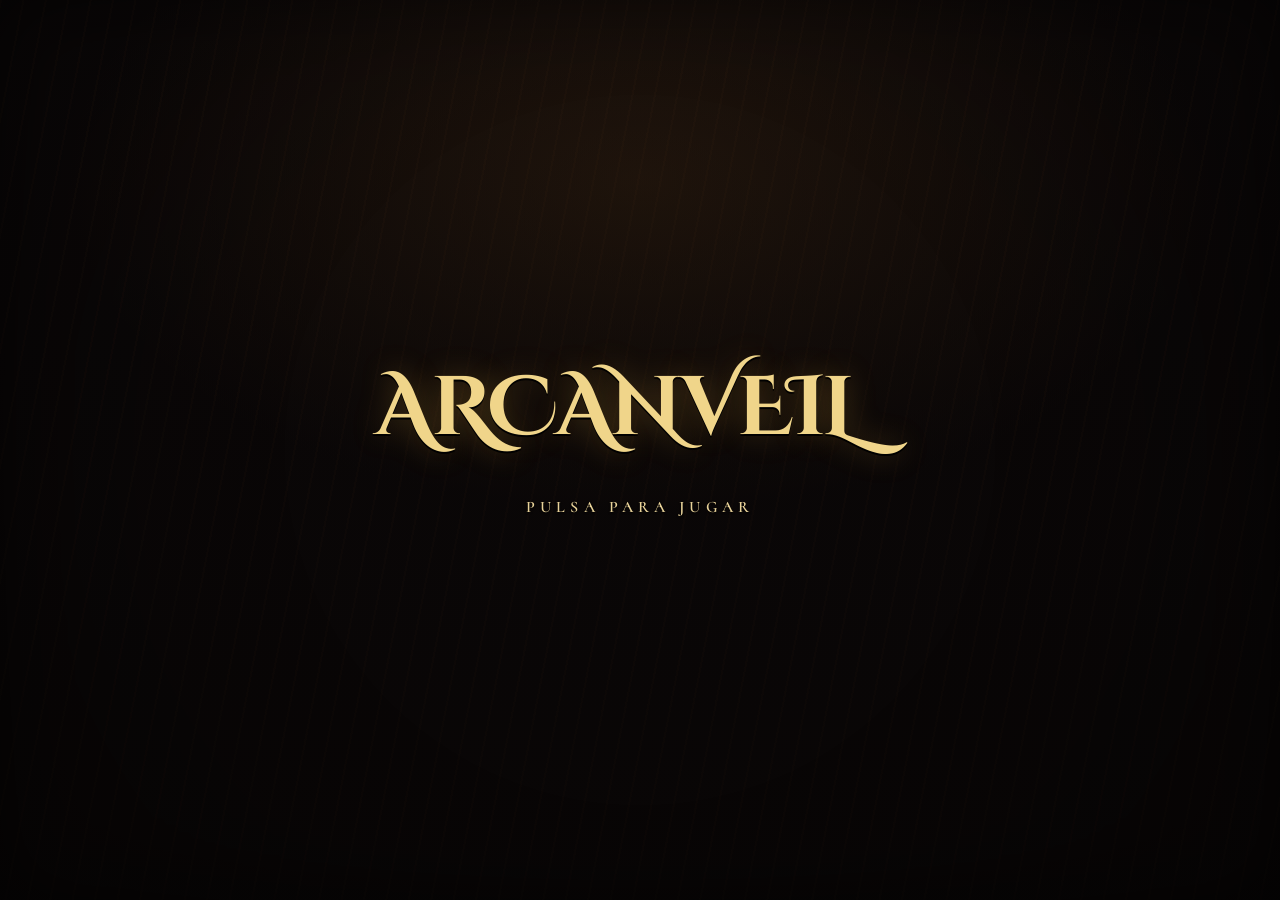
==== commit cb4ba7b8: "Portada: la marca sola y «Pulsa para jugar» Fuera el pergamino que enmarcaba la portada, su filete d" ====
--- a/app/index.html
+++ b/app/index.html
@@ -94,21 +94,21 @@
    El `padding-right` cubre el trazo de adorno de la ultima letra, que sobra de
    su caja de texto: `getBoundingClientRect` decia que cabia cuando la tinta ya
    estaba fuera. Si algun dia cambia el nombre, hay que volver a medirlo. */
+/* El tamaño va en ancho de pantalla con tope en rem, sin mínimo en rem: con
+   zoom al 200 % o la letra del sistema grande, un mínimo en rem hacía el
+   título más ancho que la pantalla. El relleno de la derecha es el trazo de
+   adorno de la última ele, que sobra de su caja: sin él, en escritorio la
+   tinta salía 80 px fuera, y centrado quedaba torcido a la izquierda.
+   Medido sobre píxeles en tools de capturas (ver regresion-app.mjs). */
 .inicio__marca{
   font-family:var(--display);font-variation-settings:'SOFT' 0,'WONK' 1,'opsz' 144;
-  font-weight:900;font-size:clamp(2rem,13.5vw,5.2rem);line-height:.9;
-  letter-spacing:-.03em;color:var(--titulo);margin:0;
-  padding-right:.08em;
-  text-shadow:0 0 30px rgba(143,124,255,.55),3px 3px 0 rgba(255,111,145,.28);
-}
-.inicio__lema{
-  font-family:var(--mono);font-size:.72rem;letter-spacing:.24em;
-  text-transform:uppercase;color:var(--texto-3);margin:.9rem 0 2.5rem;
-}
-.inicio__acciones{display:flex;flex-direction:column;gap:.7rem;min-width:14rem}
-.inicio__pie{
-  margin-top:2.5rem;font-size:.78rem;color:var(--texto-3);max-width:26rem;
-}
+  font-weight:900;font-size:min(11.5vw,5.2rem);line-height:.95;
+  letter-spacing:-.03em;color:var(--oro-claro);margin:0;
+  padding:0 .7em 0 .1em;max-width:100%;
+  text-shadow:0 2px #000,0 0 30px rgba(208,157,57,.32);
+  pointer-events:none;
+}
+.inicio__acciones{display:flex;flex-direction:column;gap:.6rem;min-width:min(18rem,80vw)}
 
 /* ── creación ───────────────────────────────────────────────────────── */
 .creacion{max-width:52rem;margin:0 auto;padding:2rem 1.25rem 6rem}
@@ -673,9 +673,20 @@
 <style id="fantasy-chrome-final">
 /* Última capa intencionada: vence a los estilos históricos del prototipo. */
 .inicio{background:linear-gradient(rgba(6,4,5,.28),rgba(6,4,4,.68)),radial-gradient(ellipse 70% 58% at 50% 20%,rgba(123,77,31,.28),transparent 64%),repeating-linear-gradient(101deg,rgba(119,66,27,.07) 0 2px,transparent 2px 22px),#0d0909}
-.inicio>div{position:relative;width:min(31rem,100%);padding:clamp(1.5rem,5vw,3rem);background:var(--pergamino);border:2px solid #7C5B29;border-radius:3px 20px 3px 20px;box-shadow:inset 0 0 0 4px #130E0C,inset 0 0 0 5px rgba(218,176,79,.18),inset 0 0 50px rgba(0,0,0,.6),0 25px 70px rgba(0,0,0,.72)}
-.inicio>div::before{content:'✦';position:absolute;left:50%;top:-16px;transform:translateX(-50%);width:31px;height:31px;display:grid;place-items:center;color:#E0BD68;background:#17100D;border:2px solid #795929;clip-path:polygon(50% 0,100% 50%,50% 100%,0 50%)}
-.inicio__marca{font-family:var(--display);color:var(--oro-claro);text-shadow:0 2px #000,0 0 30px rgba(208,157,57,.32)}
+/* Portada: la marca sola sobre el fondo, y debajo la llamada. El menú es un
+   segundo estado; al abrirlo, la llamada se va y la marca sube un poco. */
+.inicio__portada{display:flex;flex-direction:column;align-items:center;gap:clamp(1.2rem,4vh,2.4rem);width:100%}
+.inicio__jugar{min-height:44px;padding:.7rem 1.4rem;border:0;background:none;color:#E9D39A;font:600 clamp(.82rem,2.6vw,1rem)/1.2 var(--mono);letter-spacing:.32em;text-transform:uppercase;cursor:pointer;text-shadow:0 1px 2px #000;animation:llamada 2.6s ease-in-out infinite}
+.inicio__jugar:hover{color:#FFF0C2}
+.inicio__jugar:focus-visible,.inicio__volver:focus-visible{outline:2px solid #E6C36B;outline-offset:4px;border-radius:4px}
+@keyframes llamada{50%{opacity:.62}}
+.inicio__menu{display:flex;flex-direction:column;align-items:center;gap:.9rem;margin-top:clamp(1.2rem,4vh,2.2rem);width:100%}
+.inicio__menu[hidden]{display:none}
+.inicio__volver{min-height:44px;padding:.5rem 1.2rem;border:0;background:none;color:var(--texto-2);font:600 .8rem/1 var(--mono);letter-spacing:.2em;text-transform:uppercase;cursor:pointer}
+.inicio__volver:hover{color:#F0DDA4}
+.inicio[data-estado="menu"] .inicio__jugar{display:none}
+.inicio[data-estado="menu"] .inicio__marca{font-size:min(9vw,3.6rem)}
+@media(prefers-reduced-motion:reduce){.inicio__jugar{animation:none}}
 .creacion{margin:clamp(.7rem,3vw,2rem) auto;padding:clamp(1.4rem,4vw,2.5rem) clamp(1rem,4vw,2.5rem) 7rem;background:var(--pergamino);border:2px solid #7C5B29;border-radius:3px 20px 3px 20px;box-shadow:inset 0 0 0 4px #130E0C,inset 0 0 0 5px rgba(218,176,79,.18),inset 0 0 50px rgba(0,0,0,.6),0 25px 70px rgba(0,0,0,.72)}
 .cab{position:relative;background:var(--madera);border-bottom:2px solid #795827;box-shadow:inset 0 -3px rgba(10,6,5,.65),0 7px 22px rgba(0,0,0,.48)}
 .tablero{gap:5px;padding:5px;background:radial-gradient(circle at 50% 0,rgba(121,76,34,.11),transparent 48%),#0b0808}.centro,.lateral{background:var(--pergamino);border:1px solid #5D4421;box-shadow:inset 0 0 22px rgba(0,0,0,.48)}
@@ -684,7 +695,7 @@
 .linea--dm{font-family:var(--sans);font-size:1.04rem;line-height:1.68;color:#E4D9C1;text-shadow:0 1px #000}.linea--dm::first-letter{font-family:var(--display);font-size:2.1em;line-height:.75;color:#D8AD50;text-shadow:0 1px #000,0 0 7px rgba(218,171,70,.3)}
 .escena{border:2px solid #6E5127;border-radius:2px 15px 2px 15px;box-shadow:inset 0 0 0 1px rgba(235,196,101,.13),0 9px 25px rgba(0,0,0,.52)}.escena__rotulo{background:linear-gradient(transparent,rgba(20,12,8,.96));border-top:1px solid rgba(128,96,45,.55)}.escena__lugar{font-family:var(--display);color:#F0D58A;text-shadow:0 2px #000}
 .modal{background:radial-gradient(circle at center,rgba(46,29,18,.24),rgba(0,0,0,.9));backdrop-filter:blur(7px) saturate(.75)}.modal .modal__panel{background:var(--pergamino);border:2px solid #89662F;border-radius:3px 18px 3px 18px;box-shadow:inset 0 0 0 3px #17100E,inset 0 0 0 4px rgba(215,177,83,.2),inset 0 0 35px rgba(0,0,0,.58),0 22px 60px rgba(0,0,0,.75)}.modal .modal__cab{margin:-1rem -1rem .8rem;padding:.8rem 1rem;font-family:var(--display);letter-spacing:.08em;color:#EDD58C;background:linear-gradient(90deg,#1B110C,#493119 50%,#1B110C);border-bottom:1px solid #80602D}.modal__cab h2::before{content:'❖';margin-right:.5rem;color:#C09A48}.director-opcion{position:relative;font-family:var(--mono);color:#E4D6B0;background:linear-gradient(145deg,#342418,#100C0B);border:1px solid #654A23;border-radius:2px 10px 2px 10px}.director-opcion.es-activo{border-color:#D2AA53;box-shadow:inset 3px 0 #D2AA53,0 0 15px rgba(198,149,57,.14)}
-@media(max-width:560px){.fichas{grid-template-columns:1fr}.inicio{padding:.7rem}.inicio>div{padding:1.4rem .8rem}.inicio__marca{font-size:clamp(2rem,13.5vw,4.2rem)}.creacion{width:calc(100% - .7rem);margin:.35rem;padding:1.2rem .75rem 6rem}.tablero{padding:3px;gap:3px}.pie{padding:.75rem .5rem max(.65rem,env(safe-area-inset-bottom))}.opcion{min-width:min(74vw,18rem)}.lateral{max-height:11.5rem}.modal .modal__panel{padding:.8rem}.modal .modal__cab{margin:-.8rem -.8rem .7rem}}
+@media(max-width:560px){.fichas{grid-template-columns:1fr}.inicio{padding:.7rem}.creacion{width:calc(100% - .7rem);margin:.35rem;padding:1.2rem .75rem 6rem}.tablero{padding:3px;gap:3px}.pie{padding:.75rem .5rem max(.65rem,env(safe-area-inset-bottom))}.opcion{min-width:min(74vw,18rem)}.lateral{max-height:11.5rem}.modal .modal__panel{padding:.8rem}.modal .modal__cab{margin:-.8rem -.8rem .7rem}}
 
 </style>
 <style id="fantasy-actions-final">
@@ -716,7 +727,6 @@
 
 <style id="menu-y-creacion">
 /* ── pantalla de título ─────────────────────────────────────────────── */
-.inicio__acciones{min-width:min(18rem,80vw);gap:.6rem}
 .menu-btn{display:flex;flex-direction:column;align-items:center;gap:.15rem;width:100%;font-size:.95rem;letter-spacing:.14em}
 .menu-btn__nota{font:500 .6rem/1.2 var(--mono);letter-spacing:.06em;text-transform:none;opacity:.78;max-width:100%;overflow:hidden;text-overflow:ellipsis;white-space:nowrap}
 .menu-btn:disabled{filter:grayscale(.7)}
@@ -1088,17 +1098,18 @@
 </div>
 
 <!-- ═══ inicio ═══════════════════════════════════════════════════════ -->
-<section data-pantalla="inicio" class="inicio" hidden>
-  <div>
+<section data-pantalla="inicio" class="inicio" data-estado="portada" hidden>
+  <!-- La portada es la marca y una llamada. Nada de cuadro alrededor. Al
+       pulsar, el menú de siempre aparece debajo, y «Volver» lo recoge. -->
+  <div class="inicio__portada">
     <h1 class="inicio__marca">ARCANVEIL</h1>
-    <p class="inicio__lema">TU AVENTURA · TUS DECISIONES</p>
-
+    <button type="button" class="inicio__jugar" id="inicio-jugar"
+            aria-controls="inicio-menu" aria-expanded="false">Pulsa para jugar</button>
+  </div>
+  <nav class="inicio__menu" id="inicio-menu" aria-label="Menú principal" hidden>
     <div class="inicio__acciones" id="inicio-acciones"></div>
-
-    <p class="inicio__pie">
-      Una aventura narrativa de fantasía anime. Escribe cualquier acción, explora, combate y haz crecer a tu personaje.
-    </p>
-  </div>
+    <button type="button" class="inicio__volver" id="inicio-volver">Volver</button>
+  </nav>
 </section>
 
 <!-- ═══ creación ═════════════════════════════════════════════════════ -->
